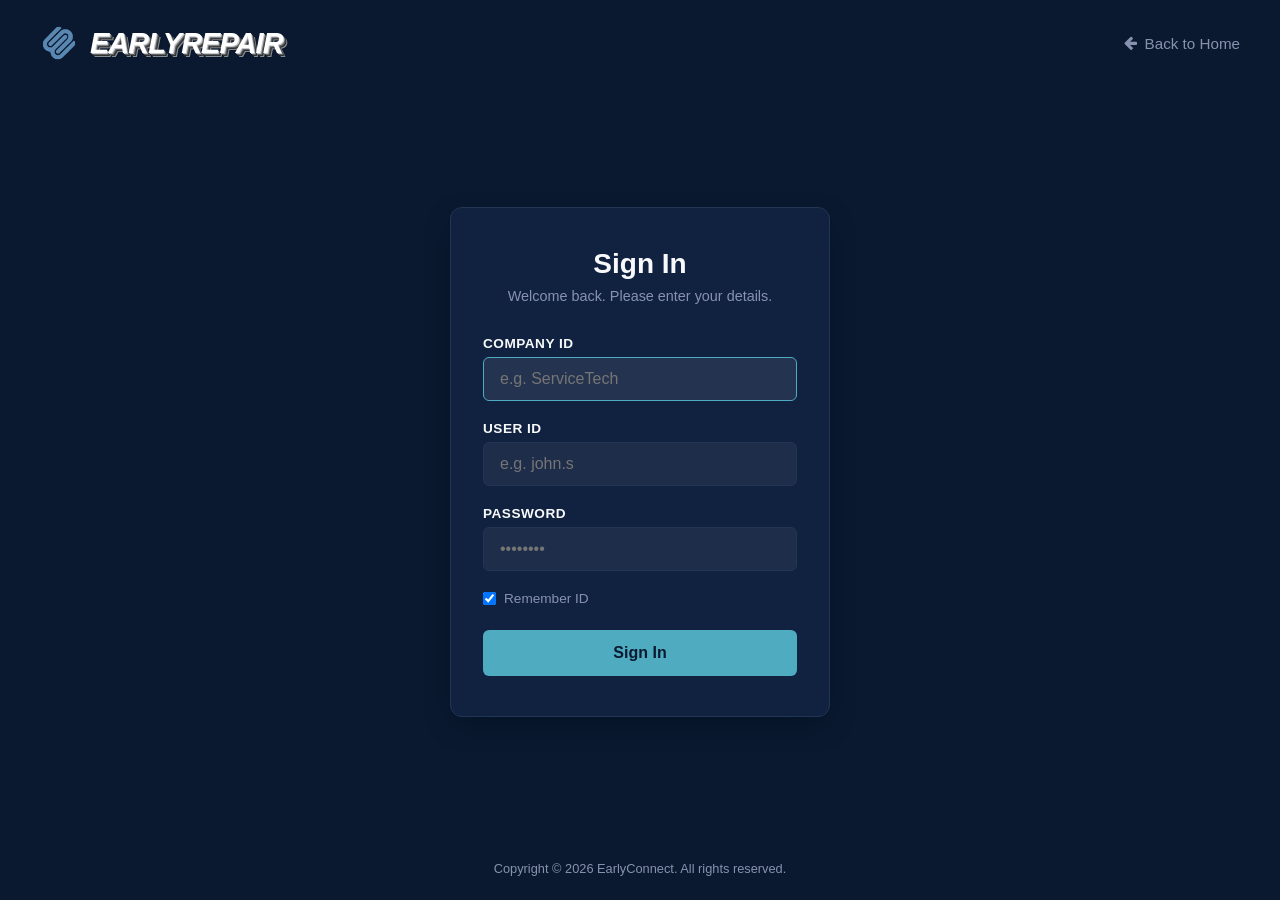
==== login.html @ c6033250 "Add files via upload Added retention and customer quotes. Do not publish until I get permission from" ====
<!DOCTYPE html>
<html lang="en">
<head>
    <meta charset="UTF-8">
    <meta name="viewport" content="width=device-width, initial-scale=1.0">
    <title>Sign In - EarlyRepair</title>
    
    <!-- jQuery CDN -->
    <script src="https://code.jquery.com/jquery-3.7.1.min.js"></script>
    <link rel="stylesheet" href="https://cdnjs.cloudflare.com/ajax/libs/font-awesome/4.7.0/css/font-awesome.min.css">
    <link rel="stylesheet" href="css/erlandingstyles.css">
<style>
    :root {
        --bg-navy: #0A192F;
        --card-navy: #112240;
        --teal-accent: #4eabc0;
        --teal-hover: #3d8a9c;
        --cream-white: #f8f9fa;
        --text-muted: #8892b0;
        --input-border: #233554;
        --error-red: #ff6b6b;
        --success-green: #2ecc71;
    }

    * {
        box-sizing: border-box;
        margin: 0;
        padding: 0;
        font-family: 'Segoe UI', -apple-system, BlinkMacSystemFont, Roboto, sans-serif;
    }

    body {
        background-color: var(--bg-navy);
        color: var(--cream-white);
        min-height: 100vh;
        display: flex;
        flex-direction: column;
        justify-content: space-between;
        align-items: center;
    }

    /* --- STRICT HEADER OVERRIDES --- */
    .login-header {
        width: 100% !important;
        padding: 24px 40px !important;
        display: flex !important;
        justify-content: space-between !important;
        align-items: center !important;
        gap: 16px !important;
    }

    .header-logo {
        display: flex !important;
        align-items: center !important;
        gap: 12px !important;
        text-decoration: none !important;
    }

    /* FORCED IMAGE RECONSTRAIN (Overrides erlandingstyles.css) */
    .login-header .header-logo img,
    .login-header img {
        height: 38px !important;
        width: auto !important;
        max-width: 38px !important;
        max-height: 38px !important;
        display: block !important;
        object-fit: contain !important;
    }

    /* 3D Typography */
    .header-logo .logo-text {
        font-weight: 750 !important;
        font-style: italic !important;
        font-size: 1.8rem !important;
        color: #ffffff !important;
        text-transform: uppercase !important;
        letter-spacing: -0.03em !important;
        line-height: 1 !important;
        white-space: nowrap !important;
        text-shadow: 
            1px 1px 0px #c1c7ce,
            2px 2px 0px #606061,
            3px 3px 0px #303030,
            4px 4px 0px #838a92,
            5px 5px 0px rgba(0, 0, 0, 0.15) !important;
    }

    .back-to-home {
        color: var(--text-muted) !important;
        text-decoration: none !important;
        font-size: 0.95rem !important;
        display: flex !important;
        align-items: center !important;
        gap: 8px !important;
        white-space: nowrap !important;
        transition: color 0.2s ease !important;
        flex-shrink: 0 !important;
    }

    .back-to-home:hover {
        color: var(--teal-accent) !important;
    }

    /* --- LOGIN CARD STYLES --- */
    .login-container {
        width: 100%;
        max-width: 420px;
        padding: 20px;
    }

    .login-card {
        background-color: var(--card-navy);
        border: 1px solid var(--input-border);
        border-radius: 12px;
        padding: 40px 32px;
        box-shadow: 0 10px 30px -10px rgba(2, 12, 27, 0.7);
    }

    .login-card h1 {
        font-size: 1.75rem;
        font-weight: 700;
        color: var(--cream-white);
        margin-bottom: 8px;
        text-align: center;
    }

    .login-card p.subtitle {
        color: var(--text-muted);
        font-size: 0.9rem;
        text-align: center;
        margin-bottom: 32px;
    }

    .form-group {
        margin-bottom: 20px;
    }

    .form-group label {
        display: block;
        font-size: 0.85rem;
        font-weight: 600;
        color: var(--cream-white);
        margin-bottom: 6px;
        text-transform: uppercase;
        letter-spacing: 0.5px;
    }

    .form-group input {
        width: 100%;
        padding: 12px 16px;
        background-color: rgba(255, 255, 255, 0.05);
        border: 1px solid var(--input-border);
        border-radius: 6px;
        color: #ffffff;
        font-size: 1rem;
        outline: none;
    }

    .form-group input:focus {
        border-color: var(--teal-accent);
        background-color: rgba(255, 255, 255, 0.08);
    }

    .form-options {
        display: flex;
        justify-content: space-between;
        align-items: center;
        margin-bottom: 24px;
        font-size: 0.85rem;
    }

    .remember-me {
        display: flex;
        align-items: center;
        gap: 8px;
        color: var(--text-muted);
        cursor: pointer;
    }

    .forgot-links a {
        color: var(--teal-accent);
        text-decoration: none;
        display: block;
        text-align: right;
        margin-bottom: 4px;
    }

    .btn-submit {
        width: 100%;
        padding: 14px;
        background-color: var(--teal-accent);
        color: #0A192F;
        font-size: 1rem;
        font-weight: 700;
        border: none;
        border-radius: 6px;
        cursor: pointer;
    }

    .btn-submit:hover {
        background-color: var(--teal-hover);
    }

    #error-toast {
        display: none;
        color: white;
        text-align: center;
        padding: 10px;
        border-radius: 6px;
        font-size: 0.85rem;
        margin-bottom: 20px;
    }

    .login-footer {
        padding: 24px;
        color: var(--text-muted);
        font-size: 0.8rem;
        text-align: center;
    }

    /* --- MOBILE RESPONSIVE OVERRIDES --- */
    @media (max-width: 600px) {
        .login-header {
            padding: 16px 16px !important;
        }

        .login-header .header-logo img,
        .login-header img {
            height: 40px !important;
            max-width: 40px !important;
            max-height: 40px !important;
        }

        .header-logo .logo-text {
            font-size: 1.55rem !important;
            text-shadow: 
                1px 1px 0px #c1c7ce,
                2px 2px 0px #606061,
                3px 3px 0px #303030 !important;
        }

        .back-to-home {
            font-size: 0.8rem !important;
        }
    }
</style>
</head>
<body>

<header class="login-header">
    <a href="index.html" class="header-logo">
        <img src="media/logo_symbol_2.png" alt="EarlyRepair Icon">
        <span class="logo-text">EARLYREPAIR</span>
    </a>
    <a href="index.html" class="back-to-home"><i class="fa fa-arrow-left"></i> Back to Home</a>
</header>

    <main class="login-container">
        <div class="login-card">
            <h1>Sign In</h1>
            <p class="subtitle">Welcome back. Please enter your details.

            </p>

            <div id="error-toast"></div>

            <form id="loginForm" autocomplete="off">
                <div class="form-group">
                    <label for="CompanyId">Company ID</label>
                    <input type="text" id="CompanyId" placeholder="e.g. ServiceTech" required>
                </div>

                <div class="form-group">
                    <label for="LoginName">User ID</label>
                    <input type="text" id="LoginName" placeholder="e.g. john.s" required>
                </div>

                <div class="form-group">
                    <label for="Passwd">Password</label>
                    <input type="password" id="Passwd" placeholder="••••••••" required>
                </div>

                <div class="form-options">
                    <label class="remember-me">
                        <input type="checkbox" id="RememberMyId" checked>
                        Remember ID
                    </label>

                </div>

                <button type="submit" class="btn-submit" id="btnSignIn">Sign In</button>
            </form>
        </div>
    </main>

    <footer class="login-footer">
        Copyright &copy; 2026 EarlyConnect. All rights reserved.
    </footer>

    <script>
        const IS_LOCAL_TESTING = false;
        const AUTH_ENDPOINT = 'https://www.earlyconnect.com/Ajax/SetLogin.ashx'; 
        const SUCCESS_REDIRECT_URL = 'https://www.earlyconnect.com/Main/Default.aspx';

        $(document).ready(function () {
            $('#CompanyId').focus();

            $('#loginForm').on('submit', function (e) {
                e.preventDefault();
                executeLogin();
            });
        });

        function executeLogin() {
            let companyId = $('#CompanyId').val().trim();
            let loginName = $('#LoginName').val().trim();
            let password = $('#Passwd').val();

            if (!companyId || !loginName || !password) {
                showToast("Please fill in all required fields.", "error");
                return;
            }

            $('#btnSignIn').text('Signing in...').prop('disabled', true);

            if (IS_LOCAL_TESTING) {
                setTimeout(function() {
                    if (companyId === "demo" && loginName === "admin" && password === "1234") {
                        showToast("Login successful! Redirecting...", "success");
                        setTimeout(() => { window.location.href = SUCCESS_REDIRECT_URL; }, 1200);
                    } else {
                        showToast("Invalid credentials. (Try Company: demo, User: admin, Pass: 1234)", "error");
                        $('#btnSignIn').text('Sign In').prop('disabled', false);
                    }
                }, 800);
                return;
            }

            $.ajax({
                type: 'POST',
                url: AUTH_ENDPOINT,
                data: {
                    CompanyId: companyId,
                    LoginName: loginName,
                    Passwd: password,
                    RememberMeYn: $('#RememberMyId').prop('checked') ? 'Y' : 'N',
                    PusherYn: 'Y',
                    BroadcastYn: 'Y',
                    BrowserType: navigator.userAgent
                },
                xhrFields: {
                    withCredentials: true
                },
                dataType: 'json',
                success: function (jsonResponse) {
                    if (jsonResponse && jsonResponse.ErrMsg) {
                        showToast(jsonResponse.ErrMsg, "error");
                        $('#btnSignIn').text('Sign In').prop('disabled', false);
                    } else {
                        showToast("Sign-in successful! Entering portal...", "success");
                        setTimeout(() => {
                            window.location.href = SUCCESS_REDIRECT_URL;
                        }, 800);
                    }
                },
                error: function (xhr, status, error) {
                    console.error("Auth Error Details:", xhr, status, error);
                    showToast("Connection failed or CORS security blocked the request.", "error");
                    $('#btnSignIn').text('Sign In').prop('disabled', false);
                }
            });
        }

        function showToast(message, type) {
            let toast = $('#error-toast');
            toast.text(message)
                 .css('background-color', type === "success" ? "var(--success-green)" : "var(--error-red)")
                 .fadeIn();

            if (type !== "success") {
                setTimeout(function() {
                    toast.fadeOut();
                }, 4000);
            }
        }
    </script>
</body>
</html>
---- css/erlandingstyles.css ----
/* ==========================================================================
   1. GLOBAL RESET & BASE STYLES
   ========================================================================== */

html, body {
  max-width: 100vw;
  overflow-x: hidden;
}

* {
  box-sizing: border-box;
}

body, button, input, select, textarea, h1, h2, h3, h4, h5, h6, a, p {
  font-family: 'Roboto', sans-serif !important;
}

html {
  box-sizing: border-box;
  overflow-x: hidden;
}

*, *:before, *:after {
  box-sizing: inherit;
}

body {
  margin: 0;
  padding: 0;
  max-width: 100%;
  background-color: #f4f9f8;
  /* CRITICAL: Allows position: sticky to work properly */
  overflow-x: visible !important;
  overflow-y: visible !important;
  position: relative;
}

.main-wrapper {
  min-height: 100vh;
  width: 100%;
}

/* ==========================================================================
   2. ANNOUNCEMENT BAR
   ========================================================================== */

.announcement-bar {
  background-color: #f4f9f8;
  color: #1d4974;
  text-align: center;
  padding: 10px 12px;
  font-size: 0.8rem;
  word-break: break-word;
  position: relative;
  z-index: 1001;
}

/* ==========================================================================
   3. STICKY NAVIGATION HEADER
   ========================================================================== */

header.floating-pill {
  position: -webkit-sticky !important;
  position: sticky !important;
  top: 0 !important;
  left: 0;
  z-index: 9999 !important;
  margin: 0 !important;
  width: 100% !important;
  max-width: 100% !important;
  height: 64px !important;
  border-radius: 0 !important;
  padding: 0 0 0 5% !important;
  display: flex !important;
  flex-direction: row !important;
  align-items: center !important;
  justify-content: space-between !important;
  box-sizing: border-box !important;
  overflow: visible !important;

  /* Frosted Glass Effect */
  background: rgba(13, 12, 63, 0.92) !important;
  backdrop-filter: blur(12px) !important;
  -webkit-backdrop-filter: blur(12px) !important;
  border: none !important;
  border-bottom: 1px solid rgba(255, 255, 255, 0.1) !important;
  box-shadow: 0 4px 12px rgba(0, 0, 0, 0.05) !important;
  transition: background-color 0.3s ease, border-color 0.3s ease, box-shadow 0.3s ease;
}

header.floating-pill:hover {
  box-shadow: 0 6px 16px rgba(0, 0, 0, 0.08) !important;
}

header.floating-pill.is-scrolled {
  background: rgba(20, 39, 102, 0.98) !important;
  border-bottom-color: rgba(13, 60, 71, 0.18) !important;
  box-shadow: 0 4px 20px rgba(0, 0, 0, 0.08) !important;
}

/* Header Brand / Logo */
header.floating-pill .header-logo {
  display: flex !important;
  align-items: center !important;
  gap: 8px !important;
  text-decoration: none !important;
}

header.floating-pill .header-logo img {
  height: 40px !important;
  width: auto !important;
  display: block !important;
  filter: brightness(1.2) !important;
}

header.floating-pill .header-logo .logo-text {
  font-weight: 900 !important;
  font-style: italic !important;
  font-size: 2.1rem !important;
  color: #ffffff !important;
  text-transform: uppercase !important;
  letter-spacing: -0.03em !important;
  line-height: 1 !important;
  text-shadow: 
    1px 1px 0px #a8abad,
    2px 2px 0px #9ea0a5,
    3px 3px 0px #838a92,
    4px 4px 0px #838a92,
    5px 5px 0px rgba(0, 0, 0, 0.15) !important;
}

/* Header Navigation Menu */
header.floating-pill ul.top-menu {
  display: flex !important;
  flex-direction: row !important;
  align-items: center !important;
  justify-content: center !important;
  margin: 0 !important;
  padding: 0 !important;
  list-style: none !important;
  gap: 24px !important;
  position: static !important;
  background: transparent !important;
  box-shadow: none !important;
  border: none !important;
}

header.floating-pill ul.top-menu li {
  display: inline-block !important;
  margin: 0 !important;
  padding: 0 !important;
  background: transparent !important;
  border: none !important;
  box-shadow: none !important;
}

header.floating-pill ul.top-menu a {
  color: #ffffff !important;
  font-size: 1.1rem !important;
  font-weight: 500 !important;
  text-decoration: none !important;
  background: transparent !important;
  border: none !important;
  padding: 8px 12px !important;
  display: inline-block !important;
  transition: color 0.2s ease !important;
}

header.floating-pill ul.top-menu a:hover {
  color: var(--primary-color, #4eabc0) !important;
}

/* Header Actions / CTAs */
header.floating-pill .header-actions {
  display: flex !important;
  align-items: center !important;
  height: 100% !important;
  gap: 16px !important;
}

header.floating-pill .header-actions a.demo-btn,
header.floating-pill .header-actions a.demo-btn:visited {
  display: inline-flex !important;
  align-items: center !important;
  justify-content: center !important;
  height: 38px !important;
  padding: 0 18px !important;
  background-color: #6b2b65 !important;
  color: #ffffff !important;
  font-weight: 700 !important;
  font-size: 0.85rem !important;
  border-radius: 6px !important;
  text-decoration: none !important;
  white-space: nowrap !important;
  line-height: 1 !important;
  transition: background-color 0.2s ease !important;
}

header.floating-pill .header-actions a.demo-btn:hover {
  background-color: #83357c !important;
  color: #ffffff !important;
  text-decoration: none !important;
}

header.floating-pill .header-actions a.login-btn-full,
header.floating-pill .header-actions a.login-btn-full:visited {
  display: flex !important;
  align-items: center !important;
  justify-content: center !important;
  height: 64px !important;
  padding: 0 28px !important;
  background-color: rgba(255, 255, 255, 0.1) !important;
  color: #ffffff !important;
  font-weight: 700 !important;
  font-size: 0.9rem !important;
  text-decoration: none !important;
  border-left: 1px solid rgba(255, 255, 255, 0.15) !important;
  white-space: nowrap !important;
  box-sizing: border-box !important;
  transition: background-color 0.2s ease !important;
}

header.floating-pill .header-actions a.login-btn-full:hover {
  background-color: rgba(255, 255, 255, 0.25) !important;
  color: #ffffff !important;
  text-decoration: none !important;
}

/* ==========================================================================
   4. HERO SECTION & SLIDER
   ========================================================================== */

.hero-title-section {
  text-align: center;
  max-width: 850px;
  margin: 0 auto;
  padding: 60px 20px 80px 20px;
  box-sizing: border-box;
}

.hero-title-section .badge-subtitle {
  background-color: #2d2955;
  color: #ebf2f3;
  font-size: 0.85rem;
  font-weight: 700;
  padding: 6px 16px;
  border-radius: 20px;
  text-transform: uppercase;
  letter-spacing: 0.8px;
  display: inline-block;
  margin-bottom: 16px;
  max-width: 100%;
}

.hero-title-section h2 {
  font-size: 3.5rem;
  color: #0d3c47;
  font-weight: 700;
  margin-bottom: 16px;
  line-height: 1.2;
  word-wrap: break-word;
}

.hero-title-section p {
  font-size: 1.5rem;
  color: #5a6a75;
  font-weight: 400;
  line-height: 1.5;
  margin: 0;
  word-wrap: break-word;
}

.hero-slider-wrapper {
  position: relative;
  max-width: 1200px;
  margin: 20px auto 60px auto;
  overflow: hidden;
  padding-bottom: 50px;
  touch-action: pan-y;
  background: #ffffff;
  border-radius: 20px;
  border: 1px solid rgba(13, 60, 71, 0.1);
  box-shadow: 0 10px 30px rgba(0, 0, 0, 0.04);
}

.slider-track {
  display: flex;
  transition: transform 0.6s cubic-bezier(0.25, 1, 0.5, 1);
  width: 100%;
}

.slide {
  flex: 0 0 100%;
  min-width: 100%;
  box-sizing: border-box;
  display: flex;
  align-items: center;
  justify-content: space-between;
  flex-wrap: nowrap;
  padding: 40px 70px;
  overflow: hidden;
  position: relative;
  user-select: none;
}

.slide-text-col {
  flex: 1;
  max-width: 500px;
  padding-right: 30px;
  z-index: 2;
}

.slide-text-col h1 {
  font-size: 3.2rem;
  color: #0d3c47;
  font-weight: 700;
  line-height: 1.15;
  margin-bottom: 20px;
}

.slide-text-col p {
  font-size: 1.15rem;
  color: #4a5568;
  line-height: 1.6;
  margin-bottom: 35px;
}

.slide-text-col a {
  font-weight: 700;
  border-radius: 30px;
  padding: 15px 35px;
  text-decoration: none;
  display: inline-block;
}

.slide-text-col .btn-repair { background-color: #303a93; color: #fdfefe; }
.slide-text-col .btn-tms { background-color: #126e3a; color: #ffffff; }
.slide-text-col .btn-sms { background-color: #a3332e; color: #ffffff; }

.slide-img-wrapper {
  flex: 1.2;
  display: flex;
  justify-content: flex-end;
  align-items: center;
  position: relative;
}

.slide-img-3d {
  width: 100%;
  max-width: 650px;
  border-radius: 12px;
  box-shadow: -20px 20px 40px rgba(0, 0, 0, 0.15);
  transform: perspective(1200px) rotateY(-18deg) rotateX(6deg) rotateZ(-1deg);
  transform-origin: center right;
  transition: transform 0.5s ease;
  pointer-events: none;
}

.slider-btn {
  position: absolute;
  top: 50%;
  transform: translateY(-50%);
  background: #ffffff;
  border: none;
  border-radius: 50%;
  width: 48px;
  height: 48px;
  font-size: 20px;
  color: #0d3c47;
  cursor: pointer;
  box-shadow: 0 4px 15px rgba(0,0,0,0.12);
  z-index: 10;
  display: flex;
  align-items: center;
  justify-content: center;
  transition: all 0.3s ease;
}

.slider-btn:hover {
  background: #c6e9d5;
  transform: translateY(-50%) scale(1.1);
}

.prev-btn { left: 10px; }
.next-btn { right: 10px; }

.slider-dots {
  text-align: center;
  position: absolute;
  bottom: 10px;
  width: 100%;
  display: flex;
  justify-content: center;
  gap: 10px;
  z-index: 10;
}

.dot {
  width: 10px;
  height: 10px;
  background-color: #cbd5e1;
  border-radius: 50%;
  cursor: pointer;
  transition: all 0.3s ease;
}

.dot.active {
  background-color: #0d3c47;
  width: 28px;
  border-radius: 10px;
}

/* ==========================================================================
   5. PROBLEMS WE SOLVE SECTION
   ========================================================================== */

/* Add overflow hidden to the section directly above the video */
.problems-we-solve-section, 
#problems-we-solve,
.problems-section {
  overflow: visible !important;
  position: relative;
}

/* Allow radial glow to spill past the bottom edge */
.problems-section-wrapper {
  position: relative;
  background-color: #fcfbfa;
  overflow: visible !important;
  padding-bottom: 160px; /* Expands cream background down past the gap */
  margin-bottom: -100px; /* Pulls the CTA section up into the cream background */
}

.problems-section-wrapper::before {
  content: "";
  position: absolute;
  top: 40%; /* Anchors glow around the card grid */
  left: 50%;
  transform: translate(-50%, -50%);
  width: 100%; /* Spans full screen width */
  height: 140%; /* Tall enough to fade out softly below cards */
  background: radial-gradient(
    ellipse at center,
    rgba(240, 215, 205, 0.55) 0%,
    rgba(245, 225, 215, 0.3) 45%,
    rgba(252, 251, 250, 0) 75%
  );
  filter: blur(70px);
  pointer-events: none;
  z-index: 0;
}

/* Fades the white section background smoothly into the dark CTA background */
.problems-section-wrapper::after {
  content: "";
  position: absolute;
  bottom: -60px;
  left: 0;
  width: 100%;
  height: 120px;
  background: linear-gradient(
    to bottom,
    #fcfbfa 0%,
    rgba(252, 251, 250, 0) 100%
  );
  pointer-events: none;
  z-index: 1;
}

.problems-section-wrapper .container {
  position: relative;
  z-index: 1;
  max-width: 1200px;
  margin: 0 auto;
  padding: 0 20px;
}

.problems-section {
  margin: 60px auto 0 auto;
  overflow: visible !important;
}

.problems-section .section-header {
  text-align: center;
  max-width: 700px;
  margin: 0 auto 40px auto;
}

.problems-section .section-badge {
  color: #0d3c47;
  font-weight: 700;
  text-transform: uppercase;
  letter-spacing: 1px;
  font-size: 0.85rem;
}

.problems-section h2 {
  font-size: 2.2rem;
  color: #0d3c47;
  font-weight: 700;
  margin-top: 8px;
}

.problems-grid {
  display: grid;
  grid-template-columns: repeat(auto-fit, minmax(300px, 1fr));
  gap: 24px;
  align-items: stretch; /* Prevents artificial height clipping */
}

.problem-card {
  background: #ffffff;
  border-radius: 16px;
  padding: 30px;
  border: 1px solid #e2e8f0;
  box-shadow: 0 4px 20px rgba(0,0,0,0.03);
  display: flex;
  flex-direction: column;
  justify-content: space-between;
}

.problem-card .card-tag {
  background: #e2f1ec;
  color: #0d3c47;
  font-weight: 700;
  font-size: 0.8rem;
  padding: 4px 12px;
  border-radius: 12px;
  display: inline-block;
  margin-bottom: 16px;
}

.problem-card h3 {
  font-size: 1.3rem;
  color: #0d3c47;
  font-weight: 700;
  margin-bottom: 12px;
}

.problem-card .problem-text {
  color: #e53e3e;
  font-weight: 500;
  font-size: 0.95rem;
  margin-bottom: 8px;
  display: flex;
  align-items: flex-start;
  gap: 8px;
}

.problem-card .solution-text {
  color: #4a5568;
  font-size: 0.95rem;
  line-height: 1.5;
  margin-bottom: 20px;
}

.problem-card .card-link {
  color: #0d3c47;
  font-weight: 700;
  text-decoration: none;
  font-size: 0.95rem;
}

/* ==========================================================================
   6. INTEGRATIONS & BRAND MARQUEE SECTION
   ========================================================================== */

.marquee-section {
  width: 100%;
  padding: 80px 0;
  background-color: #ffffff;
  overflow: hidden;
}

.marquee-container {
  max-width: 1600px;
  margin: 0 auto;
  padding: 0 24px;
}

.marquee-header {
  text-align: center;
  max-width: 600px;
  margin: 0 auto 40px auto;
}

.marquee-header h2 {
  font-size: 2.25rem;
  color: #0f172a;
  margin-bottom: 12px;
}

.marquee-header p {
  color: #64748b;
  font-size: 1.1rem;
}

.marquee-group {
  margin-bottom: 48px;
}

.marquee-title {
  text-align: center;
  font-size: 0.85rem;
  font-weight: 700;
  color: #94a3b8;
  text-transform: uppercase;
  letter-spacing: 1.5px;
  margin-bottom: 24px;
}

.marquee-wrapper {
  overflow: hidden;
  position: relative;
  width: 100%;
  display: flex;
  align-items: center;
  -webkit-mask-image: linear-gradient(to right, transparent, black 10%, black 90%, transparent);
  mask-image: linear-gradient(to right, transparent, black 10%, black 90%, transparent);
}

.marquee,
.marquee-track,
.logo-grid-row {
  display: flex;
  width: max-content;
  gap: 80px;
  overflow: visible !important;
  animation: scrollLeft 35s linear infinite;
}

.marquee-track.reverse {
  animation: scrollRight 35s linear infinite;
}

.marquee-track:hover {
  animation-play-state: paused;
}

/* Logo Dimensions & Containers */
.integration-logo-item,
.marquee-item,
.logo-grid-item,
.logo-container {
  width: 200px !important;
  height: 75px !important;
  display: flex !important;
  align-items: center !important;
  justify-content: center !important;
  overflow: visible !important;
  padding: 0 10px !important;
  flex-shrink: 0 !important;
}

.integration-logo-item img,
.marquee-item img,
.logo-grid img,
.logo-container img {
  max-width: 100% !important;
  max-height: 100% !important;
  width: auto !important;
  height: auto !important;
  object-fit: contain !important;
  object-position: center !important;
  overflow: visible !important;
  transition: transform 0.3s ease;
}

.marquee-item img:hover {
  transform: scale(1.05);
}

/* Individual Brand Logo Scale Multipliers */
img[src*="encompass"], img[alt*="Encompass"] { transform: scale(1.25) !important; }
img[src*="lg"], img[src*="gsfs"], img[alt*="LG"] { transform: scale(1.15) !important; }
img[src*="ringcentral"], img[alt*="RingCentral"] { transform: scale(1.25) !important; }
img[src*="converge"], img[alt*="Converge"] { transform: scale(1.2) !important; }

/* Gives white/light logos like iWallet visible contrast on white backgrounds */
img[src*="iwallet"], img[alt*="iWallet"], img[src*="wallet"] {
  filter: drop-shadow(0px 3px 6px rgba(15, 23, 42, 0.65)) !important;
}

@keyframes scrollLeft {
  0% { transform: translateX(0); }
  100% { transform: translateX(calc(-50% - 40px)); }
}

@keyframes scrollRight {
  0% { transform: translateX(calc(-50% - 40px)); }
  100% { transform: translateX(0); }
}

/* ==========================================================================
   7. STACKED FEATURES CARDS SECTION
   ========================================================================== */

.features-section {
  position: relative;
  width: 100%;
  background-color: #18145e;
  overflow: clip;
  padding: 4rem 0;
}

.features-container {
  max-width: 1050px;
  margin: 0 auto;
}

.card-stack-wrapper {
  position: relative;
  z-index: 10;
}

.features-stack {
  position: relative;
  display: flex;
  flex-direction: column;
  gap: 2vh;
  padding-bottom: 20vh;
}

.feature-card {
  position: sticky;
  display: flex;
  flex-direction: row;
  align-items: stretch;
  background: rgba(255, 255, 255, 0.85);
  backdrop-filter: blur(10px);
  -webkit-backdrop-filter: blur(10px);
  padding: 32px;
  border-radius: 24px;
  box-shadow: 0 20px 50px -10px rgba(0, 0, 0, 0.1);
  border: 1px solid #e2e8f0;
  box-sizing: border-box;
  width: calc(100% - 100px);
  will-change: transform, filter, opacity;
  transition: opacity 0.3s ease-out;
}

/* Staircase Offsets for Desktop */
.feature-card:nth-child(1) { top: 100px; z-index: 1; margin-left: -140px; }
.feature-card:nth-child(2) { top: 140px; z-index: 2; margin-left: -70px; }
.feature-card:nth-child(3) { top: 180px; z-index: 3; margin-left: 0px; }
.feature-card:nth-child(4) { top: 220px; z-index: 4; margin-left: 70px; }
.feature-card:nth-child(5) { top: 260px; z-index: 5; margin-left: 140px; }

.card-image {
  width: 45%;
  flex-shrink: 0;
  border-radius: 12px;
  overflow: hidden;
  background-color: #f1f5f9;
  display: flex;
  align-items: center;
  justify-content: center;
}

.card-image img {
  width: 100%;
  height: 100%;
  object-fit: cover;
  display: block;
}

.card-content {
  width: 55%;
  padding-left: 40px;
  display: flex;
  flex-direction: column;
  justify-content: center;
  gap: 20px;
  box-sizing: border-box;
}

.card-content h3 {
  font-size: 1.75rem;
  color: #0f172a;
  margin: 0;
  line-height: 1.2;
}

.card-content ul {
  list-style: none;
  padding: 0;
  margin: 0;
  display: flex;
  flex-direction: column;
  gap: 12px;
}

.card-content li {
  color: #475569;
  font-size: 0.95rem;
  line-height: 1.4;
  padding-left: 24px;
  position: relative;
}

.card-content li::before {
  content: "✓";
  color: #3b82f6;
  position: absolute;
  left: 0;
  top: 0;
  font-weight: bold;
}

.premium-footer {
  width: 100%;
  text-align: center;
  align-self: center;
  margin-top: -15vh;
  margin-bottom: 5vh;
  color: #64748b;
  font-size: 0.9rem;
}

/* ==========================================================================
   8. CALL TO ACTION BANNER & PATH ANIMATION
   ========================================================================== */

/* Section 8: CTA Section */
.cta-banner-wrapper {
  max-width: 1200px;
  margin: 0 auto;
  padding: 0 20px;
  position: relative;
  z-index: 2; /* Ensures CTA card sits cleanly ON TOP of the cream glow */
}

.cta-banner {
  background: linear-gradient(135deg, #0d3c47 0%, #082931 100%);
  border-radius: 24px;
  padding: 60px 50px;
  position: relative;
  overflow: hidden;
  box-shadow: 0 20px 40px rgba(13, 60, 71, 0.15);
  display: flex;
  align-items: center;
  justify-content: space-between;
  flex-wrap: wrap;
  gap: 30px;
}

.cta-banner-bg-svg {
  position: absolute;
  right: 0;
  top: 0;
  height: 100%;
  width: 50%;
  opacity: 0.2;
  pointer-events: none;
}

#animatedDottedPath {
  stroke-dasharray: 8 8;
  stroke-dashoffset: 1200;
  transition: stroke-dashoffset 2.4s cubic-bezier(0.25, 1, 0.5, 1);
}

.path-node {
  opacity: 0;
  transform: scale(0);
  transform-origin: center;
  transition: opacity 0.35s ease, transform 0.35s cubic-bezier(0.175, 0.885, 0.32, 1.275);
}

.reveal-on-scroll.is-visible #animatedDottedPath { stroke-dashoffset: 0; }
.reveal-on-scroll.is-visible .node-1 { opacity: 1; transform: scale(1); transition-delay: 0.6s; }
.reveal-on-scroll.is-visible .node-2 { opacity: 1; transform: scale(1); transition-delay: 1.2s; }
.reveal-on-scroll.is-visible .node-3 { opacity: 1; transform: scale(1); transition-delay: 1.8s; }
.reveal-on-scroll.is-visible .node-4 { opacity: 1; transform: scale(1); transition-delay: 2.2s; }

.cta-content {
  max-width: 580px;
  position: relative;
  z-index: 2;
}

.cta-content h2 {
  font-size: 2.8rem;
  color: #ffffff;
  font-weight: 700;
  margin: 0 0 16px 0;
  line-height: 1.15;
}

.cta-content p {
  font-size: 1.15rem;
  color: #c0d8de;
  font-weight: 400;
  line-height: 1.6;
  margin: 0 0 32px 0;
}

.cta-btn-pill {
  display: inline-flex;
  align-items: center;
  background-color: #ffffff;
  color: #0d3c47;
  font-weight: 700;
  font-size: 1rem;
  border-radius: 40px;
  padding: 6px 6px 6px 24px;
  text-decoration: none;
  transition: transform 0.2s ease, box-shadow 0.2s ease;
  box-shadow: 0 4px 15px rgba(0,0,0,0.1);
}

.cta-btn-pill .arrow-icon {
  background-color: #0d3c47;
  color: #ffffff;
  width: 36px;
  height: 36px;
  border-radius: 50%;
  display: flex;
  align-items: center;
  justify-content: center;
  margin-left: 16px;
  font-size: 1.1rem;
}

.cta-banner-icons {
  position: relative;
  z-index: 2;
  display: grid;
  grid-template-columns: repeat(2, 1fr);
  gap: 20px;
  width: 100%;
  max-width: 250px;
}

.cta-icon-box {
  background: rgba(255, 255, 255, 0.08);
  backdrop-filter: blur(10px);
  border: 1px solid rgba(255, 255, 255, 0.12);
  border-radius: 14px;
  padding: 12px 10px;
  text-align: center;
  color: #ffffff;
}

.cta-icon-box .icon { font-size: 1.3rem; margin-bottom: 4px; }
.cta-icon-box .label { font-size: 0.75rem; font-weight: 500; color: #e2f1ec; }

/* ==========================================================================
   9. CONTACT SECTION
   ========================================================================== */

.contact-section {
  max-width: 900px;
  margin: 60px auto -140px auto;
  padding: 0 20px;
  position: relative;
  z-index: 10;
}

.contact-simple-card {
  background: #ffffff;
  border-radius: 24px;
  padding: 60px 40px;
  text-align: center;
  border: 1px solid rgba(13, 60, 71, 0.12);
  box-shadow: 0 25px 50px -12px rgba(0, 0, 0, 0.25);
}

.contact-simple-card h2 {
  font-size: 2.8rem;
  color: #0d3c47;
  font-weight: 700;
  margin: 12px 0 16px 0;
  line-height: 1.2;
}

.contact-simple-card > p {
  font-size: 1.15rem;
  color: #5a6a75;
  margin: 0 auto 50px auto;
  max-width: 550px;
}

.contact-details-grid {
  display: grid;
  grid-template-columns: repeat(auto-fit, minmax(280px, 1fr));
  gap: 30px;
  text-align: center;
}

.contact-detail-box {
  background: #fcfbfa;
  border-radius: 16px;
  padding: 32px 24px;
  border: 1px solid #e2e8f0;
  transition: transform 0.2s ease, box-shadow 0.2s ease;
}

.contact-detail-box:hover {
  transform: translateY(-4px);
  box-shadow: 0 10px 25px rgba(13, 60, 71, 0.08);
}

.detail-icon {
  background: #e2f1ec;
  width: 56px;
  height: 56px;
  border-radius: 50%;
  display: flex;
  align-items: center;
  justify-content: center;
  font-size: 1.5rem;
  margin: 0 auto 16px auto;
}

.contact-detail-box h3 {
  font-size: 1.25rem;
  color: #0d3c47;
  font-weight: 700;
  margin: 0 0 8px 0;
}

.contact-detail-box p {
  font-size: 0.95rem;
  color: #5a6a75;
  margin: 0 0 16px 0;
}

.contact-link {
  display: inline-block;
  font-size: 1.05rem;
  font-weight: 700;
  color: #0d3c47;
  text-decoration: none;
  border-bottom: 2px solid #0d3c47;
  padding-bottom: 2px;
  transition: color 0.2s ease, border-color 0.2s ease;
}

.contact-link:hover {
  color: #6b2b65;
  border-color: #6b2b65;
}

.contact-address {
  font-style: normal;
  font-size: 1.05rem;
  font-weight: 700;
  color: #0d3c47;
}

/* ==========================================================================
   10. SCROLL REVEAL SYSTEM
   ========================================================================== */

.reveal-on-scroll {
  opacity: 0;
  transform: translateY(30px);
  transition: opacity 0.8s cubic-bezier(0.16, 1, 0.3, 1),
              transform 0.8s cubic-bezier(0.16, 1, 0.3, 1);
  will-change: opacity, transform;
}

.reveal-on-scroll.is-visible {
  opacity: 1;
  transform: translateY(0);
}

.delay-1 { transition-delay: 0.15s; }
.delay-2 { transition-delay: 0.30s; }
.delay-3 { transition-delay: 0.45s; }

/* ==========================================================================
   11. VIDEO SHOWCASE & OVERLAY INTERACTION FIXES
   ========================================================================== */

/* Disable touch hijacking on background/glow elements */
.why-choose-section::after,
.problems-we-solve-section::before,
.glow-wrapper::before,
.glow-effect {
  pointer-events: none !important;
  touch-action: none !important;
  -webkit-user-select: none;
  user-select: none;
  z-index: 0;
}

/* Base Video Section */
.video-showcase-section {
  width: 100%;
  padding: 60px 24px 20px 24px;
  display: flex;
  justify-content: center;
  align-items: center;
  background: transparent !important;
  position: relative;
  z-index: 10 !important;
  pointer-events: auto !important;
}

/* Outer Card Container */
.video-container-wrapper {
  position: relative;
  width: 100%;
  max-width: 1000px;
  margin: 0 auto;
  border-radius: 20px;
  overflow: hidden;
  box-shadow: 0 20px 40px -15px rgba(15, 23, 42, 0.12);
  border: 1px solid rgba(226, 232, 240, 0.8);
  background: #ffffff;
  z-index: 15 !important;
  pointer-events: auto !important;
}

/* Responsive 16:9 Aspect Ratio Box */
.tella-responsive-embed {
  position: relative;
  width: 100%;
  height: 0;
  padding-bottom: 56.25%; /* Guarantees explicit height */
  overflow: hidden;
  z-index: 15 !important;
  pointer-events: auto !important;
}

/* Direct Target on Tella Iframe */
.video-showcase-section iframe,
.tella-responsive-embed iframe,
.tella-iframe {
  position: absolute !important;
  top: 0 !important;
  left: 0 !important;
  width: 100% !important;
  height: 100% !important;
  border: 0 !important;
  pointer-events: auto !important;
  touch-action: auto !important;
  -webkit-overflow-scrolling: touch;
  z-index: 20 !important;
}

/* Mobile Adjustments for Video Section */
@media (max-width: 768px) {
  .video-showcase-section {
    padding: 36px 16px;
  }
  
  .video-container-wrapper {
    border-radius: 14px;
  }

  .tella-responsive-embed iframe {
    -webkit-overflow-scrolling: touch !important;
    overflow: auto !important;
  }
}

/* ==========================================================================
   12. FOOTER SECTION
   ========================================================================== */

.main-footer {
  background-color: #031419;
  margin-top: -120px;
  padding: 180px 20px 40px 20px;
  color: #a0aec0;
  position: relative;
  z-index: 1;
}

body:has(.contact-section) .main-footer {
  padding-top: 220px;
}

.footer-container {
  max-width: 1200px;
  margin: 0 auto;
}

.footer-top {
  display: flex;
  justify-content: space-between;
  align-items: flex-start;
  flex-wrap: wrap;
  gap: 40px;
  padding-bottom: 40px;
  border-bottom: 1px solid rgba(255, 255, 255, 0.08);
}

.footer-brand { max-width: 350px; }

.footer-logo {
  height: 36px;
  width: auto;
  filter: brightness(0) invert(1);
  margin-bottom: 16px;
}

.footer-brand p {
  font-size: 0.95rem;
  line-height: 1.6;
  color: #8197a4;
  margin: 0;
}

.footer-links-group {
  display: flex;
  gap: 60px;
  flex-wrap: wrap;
}

.footer-col h4 {
  color: #ffffff;
  font-size: 0.9rem;
  font-weight: 700;
  text-transform: uppercase;
  letter-spacing: 0.8px;
  margin: 0 0 16px 0;
}

.footer-col ul {
  list-style: none;
  padding: 0;
  margin: 0;
  display: flex;
  flex-direction: column;
  gap: 10px;
  font-size: 0.9rem;
}

.footer-col a {
  color: #8197a4;
  text-decoration: none;
  transition: color 0.2s ease;
}

.footer-col a:hover { color: #ffffff; }

.footer-bottom {
  display: flex;
  justify-content: space-between;
  align-items: center;
  flex-wrap: wrap;
  gap: 20px;
  padding-top: 30px;
  font-size: 0.85rem;
  color: #607582;
}

.footer-legal {
  display: flex;
  gap: 24px;
}

.footer-legal a {
  color: #607582;
  text-decoration: none;
  transition: color 0.2s ease;
}

.footer-legal a:hover { color: #ffffff; }


.cta-pricing-tags {
    display: flex;
    flex-wrap: wrap;
    gap: 16px;
    margin-top: 24px;
    font-size: 0.95rem;
    color: #e2f1ec;
    font-weight: 500;
}

@media (max-width: 768px) {
    .cta-pricing-tags {
        flex-direction: column;
        gap: 8px;
    }
}

/* ==========================================================================
   13. RESPONSIVE MEDIA QUERIES
   ========================================================================== */

/* Tablet & Intermediate Screens (769px - 1024px) */
@media (min-width: 769px) and (max-width: 1024px) {
  .features-container {
    width: 100% !important;
    max-width: 100% !important;
    padding: 0 24px !important;
    box-sizing: border-box !important;
    overflow: hidden !important;
  }

  .feature-card {
    display: flex !important;
    align-items: center !important;
    justify-content: space-between !important;
    gap: 20px !important;
    padding: 28px 24px !important;
    width: calc(100% - 32px) !important;
    box-sizing: border-box !important;
    transition: transform 0.3s ease !important;
  }

  .feature-card:nth-child(odd) {
    flex-direction: row !important;
    margin-right: auto !important;
    margin-left: 0 !important;
  }

  .feature-card:nth-child(even) {
    flex-direction: row-reverse !important;
    margin-left: auto !important;
    margin-right: 0 !important;
  }

  .feature-card .card-graphic,
  .feature-card .card-visual,
  .feature-card > div:first-child,
  .feature-card > div:last-child,
  .feature-card .card-content {
    flex: 0 0 47% !important;
    max-width: 47% !important;
  }

  .feature-card svg,
  .feature-card img {
    width: 100% !important;
    height: auto !important;
  }
}

/* Medium Screens (< 900px) */
@media (max-width: 900px) {
  .slide {
    flex-direction: column;
    align-items: flex-start;
    padding: 30px 20px;
  }
  
  .slide-text-col {
    padding-right: 0;
    margin-bottom: 30px;
    max-width: 100%;
    width: 100%;
  }

  .slide-img-wrapper {
    width: 100%;
    justify-content: center;
  }

  .slide-img-3d {
    max-width: 100%;
    transform: perspective(1000px) rotateY(-10deg) rotateX(4deg); 
  }
}

/* Mobile Screens (< 768px) */
@media (max-width: 768px) {
  /* Header adjustments */
  header.floating-pill {
    width: calc(100% - 24px) !important;
    margin: 10px auto !important;
    padding: 8px 10px !important;
    top: 10px !important;
    border-radius: 5px !important;
  }

  header.floating-pill ul.top-menu {
    display: none !important;
  }

  header.floating-pill .header-logo .logo-text {
    font-size: 1.4rem !important;
    text-shadow: 
      1px 1px 0px #c1c7ce,
      2px 2px 0px #b1aeae,
      3px 3px 0px #636669,
      4px 4px 0px #292b2c,
      5px 5px 0px rgba(0, 0, 0, 0.15) !important;
  }
  
  header.floating-pill .header-logo img {
    height: 26px !important;
  }
  
  header.floating-pill .header-actions {
    gap: 8px !important;
  }
  
  header.floating-pill .header-actions a.demo-btn {
    padding: 0 12px !important;
    font-size: 0.75rem !important;
    height: 32px !important;
  }

  header.floating-pill .header-actions a.login-btn-full {
    height: auto !important; 
    padding: 6px 8px !important;
    border-left: none !important;
    font-size: 0.8rem !important;
    border-radius: 6px !important;
    background-color: transparent !important;
  }

  /* Typography adjustments */
  h1, .slide h1 {
    font-size: 1.8rem !important;
    line-height: 1.2 !important;
  }

  h2 {
    font-size: 1.6rem !important;
    line-height: 1.25 !important;
  }

  .hero-title-section h2 {
    font-size: 1.65rem !important;
    line-height: 1.25 !important;
    margin-bottom: 16px !important;
  }

  .hero-title-section p {
    font-size: 0.95rem !important;
    line-height: 1.5 !important;
    color: #828488 !important;
    max-width: 90% !important;
    margin: 0 auto !important;
  }

  .features-section .hero-title-section h2 {
    font-size: 2.1rem !important;
    line-height: 1.25 !important;
    margin-bottom: 12px !important;
  }

  .features-section .hero-title-section p {
    font-size: 1.05rem !important;
    line-height: 1.5 !important;
  }

  /* Features Cards Mobile Layout */
  .features-container {
    padding: 0 20px !important;
    box-sizing: border-box !important;
  }

  .feature-card,
  .feature-card:nth-child(1),
  .feature-card:nth-child(2),
  .feature-card:nth-child(3),
  .feature-card:nth-child(4),
  .feature-card:nth-child(5) { 
    flex-direction: column; 
    padding: 24px; 
    margin-left: 0; 
    width: 100%; 
  }

  .card-image {
    width: 100%;
    height: 200px;
    margin-bottom: 24px;
  }

  .card-content {
    width: 100%;
    padding-left: 0;
  }

  /* Marquee Mobile Behavior */
  .marquee-track,
  .logo-marquee,
  .marquee-content {
    animation-duration: 12s !important;
    will-change: transform;
    transform: translateZ(0);
  }

  .cta-banner-bg-svg { display: none !important; }
  .cta-banner-icons {
    max-width: 100% !important;
    justify-content: center !important;
  }
  .marquee-section {
    padding: 50px 0;
  }

  .marquee,
  .marquee-track,
  .logo-grid-row {
    gap: 24px !important;
  }

  .integration-logo-item,
  .marquee-item,
  .logo-grid-item,
  .logo-container {
    width: 120px !important;
    height: 50px !important;
    padding: 0 4px !important;
  }
}

/* Small Mobile Screens (< 600px) */
@media (max-width: 600px) {
  .contact-section {
    margin-bottom: -180px;
  }
  
  .contact-simple-card {
    padding: 40px 20px;
  }
  
  .contact-simple-card h2 {
    font-size: 2rem;
  }
}


/* ==========================================================================
   CUSTOMER RETENTION & PIE CHART SECTION
   ========================================================================== */

/* 1. Force the retention section to sit cleanly below the video showcase */
.retention-section {
  display: block !important;
  clear: both !important;
  width: 100% !important;
  max-width: 1200px;
  margin: 60px auto 0 auto !important;
  padding: 0 20px;
  position: relative;
  z-index: 10;
}

/* 2. Grid layout for chart and cards on desktop */
.retention-container {
  display: grid !important;
  grid-template-columns: 320px 1fr !important; /* Fixed width chart, flexible cards */
  gap: 24px !important;
  align-items: stretch;
}

/* 3. Stat Card Styling (Off-White Theme & Dark Text) */
.retention-stat-card {
  background: #f8fafc !important; /* Off-white */
  border: 1px solid #e2e8f0 !important;
  border-radius: 20px;
  padding: 32px 24px;
  box-shadow: 0 10px 30px rgba(0, 0, 0, 0.05) !important;
  display: flex;
  flex-direction: column;
  align-items: center;
  text-align: center;
}

/* Pure CSS Conic-Gradient Pie Chart */
.pie-chart-wrapper {
  margin-bottom: 24px;
}

.pie-chart {
  width: 180px;
  height: 180px;
  border-radius: 50%;
  background: conic-gradient(
    #0099ff 0% var(--percentage, 97%),
    #cbd5e1 var(--percentage, 97%) 100%
  );
  display: flex;
  align-items: center;
  justify-content: center;
  position: relative;
  box-shadow: 0 0 20px rgba(0, 153, 255, 0.2);
}

.pie-center {
  width: 140px;
  height: 140px;
  border-radius: 50%;
  background-color: #0f172a; /* Dark navy center to make 97% pop */
  display: flex;
  flex-direction: column;
  align-items: center;
  justify-content: center;
}

.stat-number {
  font-size: 2.25rem;
  font-weight: 800;
  color: #ffffff;
  line-height: 1;
}

.stat-label {
  font-size: 0.85rem;
  text-transform: uppercase;
  letter-spacing: 1px;
  color: #94a3b8;
  margin-top: 4px;
}

.retention-title {
  font-size: 1.5rem;
  font-weight: 700;
  color: #0f172a !important; /* Dark bold header */
  margin-bottom: 8px;
}

.retention-subtitle {
  font-size: 0.95rem;
  color: #475569 !important; /* Dark slate subtitle */
  line-height: 1.5;
}

/* Reason Cards Grid */
.reasons-grid {
  display: grid;
  grid-template-columns: repeat(3, 1fr);
  gap: 20px;
}

.reason-card {
  background: #f8fafc !important; /* Off-white */
  border: 1px solid #e2e8f0 !important;
  border-radius: 16px;
  padding: 28px 20px;
  display: flex;
  flex-direction: column;
  justify-content: space-between;
  box-shadow: 0 4px 15px rgba(0, 0, 0, 0.03);
  transition: transform 0.25s ease, border-color 0.25s ease;
}

.reason-card:hover {
  transform: translateY(-4px);
  border-color: #0099ff;
}

.reason-badge {
  font-size: 0.8rem;
  font-weight: 700;
  color: #0284c7 !important;
  background: rgba(2, 132, 199, 0.1) !important;
  width: fit-content;
  padding: 4px 10px;
  border-radius: 12px;
  margin-bottom: 16px;
}

.reason-title {
  font-size: 1.15rem;
  font-weight: 700;
  color: #0f172a !important; /* Dark bold header */
  margin-bottom: 12px;
}

.reason-quote {
  font-size: 0.9rem;
  color: #334155 !important; /* Dark readable quote text */
  line-height: 1.5;
  font-style: italic;
  margin-bottom: 16px;
  flex-grow: 1;
}

.quote-author {
  font-size: 0.8rem;
  font-weight: 600;
  color: #64748b !important; /* Muted slate caption */
}

/* Responsive Overrides */
@media (max-width: 992px) {
  .retention-container {
    grid-template-columns: 1fr !important;
  }
  
  .reasons-grid {
    grid-template-columns: 1fr !important;
  }
}

/* ==========================================================================
   CONVENTIONS VENDOR SECTION
   ========================================================================== */

.conventions-section {
  width: 100%;
  max-width: 1200px;
  margin: 40px auto 60px auto;
  padding: 0 20px;
  box-sizing: border-box;
}

.conventions-container {
  display: flex;
  flex-direction: column;
  align-items: center;
  text-align: center;
}

.conventions-label {
  font-size: 0.85rem;
  font-weight: 700;
  text-transform: uppercase;
  letter-spacing: 1.5px;
  color: #64748b;
  margin-bottom: 20px;
}

.conventions-grid {
  display: grid;
  grid-template-columns: repeat(2, minmax(280px, 1fr));
  gap: 24px;
  width: 100%;
  max-width: 700px;
}

.convention-card {
  background: #f8fafc;
  border: 1px solid #e2e8f0;
  border-radius: 16px;
  padding: 20px 24px;
  display: flex;
  align-items: center;
  gap: 16px;
  box-shadow: 0 4px 15px rgba(0, 0, 0, 0.03);
  transition: transform 0.25s ease, border-color 0.25s ease;
}

.convention-card:hover {
  transform: translateY(-3px);
  border-color: #0099ff;
}

/* Fixed dimensions for the logo wrapper */
.convention-badge {
  width: 70px;
  height: 70px;
  min-width: 70px; /* Prevents flex collapse */
  flex-shrink: 0;  /* Keeps the badge square */
  background: rgba(2, 132, 199, 0.08);
  border-radius: 12px;
  padding: 8px;    /* Gives the logo inner breathing room */
  display: flex;
  align-items: center;
  justify-content: center;
  overflow: hidden;
}

/* Image scaling constraint */
.convention-badge img {
  width: 100%;
  height: 100%;
  max-width: 100%;
  max-height: 100%;
  object-fit: contain; /* Preserves aspect ratio without stretching */
  display: block;
}

.convention-info {
  text-align: left;
}

.convention-name {
  font-size: 1.1rem;
  font-weight: 700;
  color: #0f172a;
  margin: 0 0 4px 0;
}

.convention-desc {
  font-size: 0.85rem;
  color: #475569;
  margin: 0;
}

/* Mobile responsive fallback */
@media (max-width: 640px) {
  .conventions-grid {
    grid-template-columns: 1fr;
  }
}

/* ==========================================================================
   MOBILE VIDEO BUTTON & DESKTOP TOGGLE
   ========================================================================== */

/* Hide mobile button by default on Desktop/Tablet */
.mobile-video-cta-wrapper {
  display: none;
}

/* Mobile Styling (< 1024px) */
@media (max-width: 1024px) {
  /* Hide heavy iframe container on mobile */
  .desktop-video-only {
    display: none !important;
  }

  /* Display mobile button wrapper */
  .mobile-video-cta-wrapper {
    display: flex !important;
    justify-content: center;
    align-items: center;
    width: 100%;
    padding: 10px 20px;
    position: relative;
    z-index: 100;
  }

  /* Pill CTA button styled to match brand aesthetics */
  .mobile-video-btn {
    display: inline-flex;
    align-items: center;
    justify-content: center;
    gap: 12px;
    width: 100%;
    max-width: 320px;
    padding: 16px 24px;
    background-color: #0d3c47;
    color: #ffffff !important;
    font-size: 1rem;
    font-weight: 700;
    text-decoration: none;
    border-radius: 50px;
    box-shadow: 0 10px 25px -5px rgba(13, 60, 71, 0.3);
    transition: transform 0.2s ease, background-color 0.2s ease;
  }

  .mobile-video-btn:active {
    transform: scale(0.97);
    background-color: #082931;
  }

  .mobile-video-btn .play-icon {
    display: flex;
    align-items: center;
    justify-content: center;
    width: 28px;
    height: 28px;
    background-color: #ffffff;
    color: #0d3c47;
    border-radius: 50%;
    font-size: 0.75rem;
    padding-left: 2px; /* Centers triangle */
  }
}

/* Mobile Overrides for Partner / Integrations Logos */
@media (max-width: 600px) {
  
  /* Section containers */
  .parts-distributors,
  .communications-billing,
  .logo-section-container {
    width: 100% !important;
    padding: 20px 16px !important;
  }

  /* Force logo containers to flex-wrap and center */
  .logo-grid,
  .partner-logos,
  .brand-logos-wrapper {
    display: flex !important;
    flex-wrap: wrap !important;
    justify-content: center !important;
    align-items: center !important;
    gap: 16px 24px !important; /* Row and column gaps */
    width: 100% !important;
  }

  /* Constrain each logo image size */
  .logo-grid img,
  .partner-logos img,
  .brand-logos-wrapper img {
    max-width: 120px !important;
    max-height: 40px !important;
    height: auto !important;
    object-fit: contain !important;
  }
}
@media (max-width: 600px) {
  
  /* Header Container */
  .navbar,
  header {
    padding: 12px 16px !important;
    display: flex !important;
    justify-content: space-between !important;
    align-items: center !important;
    width: 100% !important;
  }

  /* Logo resizing */
  .navbar .logo,
  header img {
    max-width: 140px !important;
    height: auto !important;
  }

  /* CTA Buttons sizing & spacing */
  .navbar-actions,
  .header-buttons {
    display: flex !important;
    align-items: center !important;
    gap: 8px !important;
  }

  .btn-book-demo,
  .btn-login {
    padding: 8px 12px !important;
    font-size: 0.8rem !important;
    white-space: nowrap !important;
  }
  
  /* Hide non-essential top bar text if present */
  .top-banner,
  .header-subtitle {
    display: none !important;
  }
}

/* ==========================================================================
   430px MOBILE OVERFLOW FIXES
   ========================================================================== */

@media (max-width: 768px) {
  
  /* 1. Neutralize root overflow */
  html, body {
    width: 100% !important;
    max-width: 100% !important;
    overflow-x: hidden !important;
  }

  .main-wrapper {
    width: 100% !important;
    max-width: 100% !important;
    overflow-x: hidden !important;
  }

  /* 2. Reset Feature Cards staircase offsets and hardcoded width math */
  .features-stack {
    padding-bottom: 50px !important;
  }

  .feature-card,
  .feature-card:nth-child(1),
  .feature-card:nth-child(2),
  .feature-card:nth-child(3),
  .feature-card:nth-child(4),
  .feature-card:nth-child(5) {
    width: 100% !important;
    max-width: 100% !important;
    margin-left: 0 !important;
    margin-right: 0 !important;
    left: 0 !important;
    position: relative !important;
    top: 0 !important;
    box-sizing: border-box !important;
  }

  /* 3. Contain Marquee Track within viewport */
  .marquee-section,
  .marquee-container,
  .marquee-wrapper {
    width: 100% !important;
    max-width: 100% !important;
    overflow: hidden !important;
  }

  /* 4. Fix Call To Action path graphics and card boundaries */
  .cta-banner-wrapper {
    width: 100% !important;
    padding: 0 16px !important;
    box-sizing: border-box !important;
  }

  .cta-banner {
    padding: 32px 20px !important;
    width: 100% !important;
    box-sizing: border-box !important;
  }
}
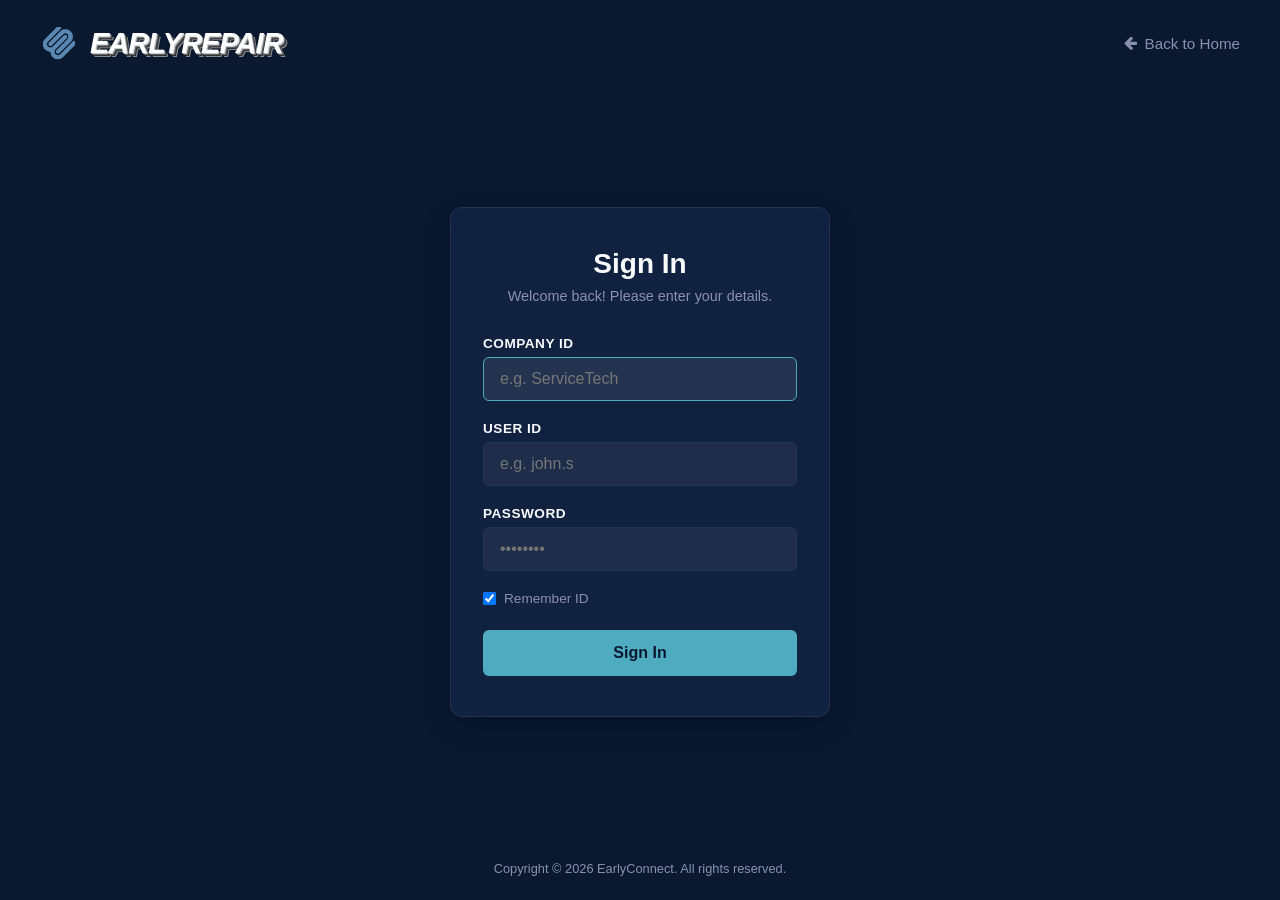
==== commit fb196a72: "Added Customer Quotes and Onboarding. Used emailjs for backend." ====
--- a/login.html
+++ b/login.html
@@ -1,388 +1,388 @@
-<!DOCTYPE html>
-<html lang="en">
-<head>
-    <meta charset="UTF-8">
-    <meta name="viewport" content="width=device-width, initial-scale=1.0">
-    <title>Sign In - EarlyRepair</title>
-    
-    <!-- jQuery CDN -->
-    <script src="https://code.jquery.com/jquery-3.7.1.min.js"></script>
-    <link rel="stylesheet" href="https://cdnjs.cloudflare.com/ajax/libs/font-awesome/4.7.0/css/font-awesome.min.css">
-    <link rel="stylesheet" href="css/erlandingstyles.css">
-<style>
-    :root {
-        --bg-navy: #0A192F;
-        --card-navy: #112240;
-        --teal-accent: #4eabc0;
-        --teal-hover: #3d8a9c;
-        --cream-white: #f8f9fa;
-        --text-muted: #8892b0;
-        --input-border: #233554;
-        --error-red: #ff6b6b;
-        --success-green: #2ecc71;
-    }
-
-    * {
-        box-sizing: border-box;
-        margin: 0;
-        padding: 0;
-        font-family: 'Segoe UI', -apple-system, BlinkMacSystemFont, Roboto, sans-serif;
-    }
-
-    body {
-        background-color: var(--bg-navy);
-        color: var(--cream-white);
-        min-height: 100vh;
-        display: flex;
-        flex-direction: column;
-        justify-content: space-between;
-        align-items: center;
-    }
-
-    /* --- STRICT HEADER OVERRIDES --- */
-    .login-header {
-        width: 100% !important;
-        padding: 24px 40px !important;
-        display: flex !important;
-        justify-content: space-between !important;
-        align-items: center !important;
-        gap: 16px !important;
-    }
-
-    .header-logo {
-        display: flex !important;
-        align-items: center !important;
-        gap: 12px !important;
-        text-decoration: none !important;
-    }
-
-    /* FORCED IMAGE RECONSTRAIN (Overrides erlandingstyles.css) */
-    .login-header .header-logo img,
-    .login-header img {
-        height: 38px !important;
-        width: auto !important;
-        max-width: 38px !important;
-        max-height: 38px !important;
-        display: block !important;
-        object-fit: contain !important;
-    }
-
-    /* 3D Typography */
-    .header-logo .logo-text {
-        font-weight: 750 !important;
-        font-style: italic !important;
-        font-size: 1.8rem !important;
-        color: #ffffff !important;
-        text-transform: uppercase !important;
-        letter-spacing: -0.03em !important;
-        line-height: 1 !important;
-        white-space: nowrap !important;
-        text-shadow: 
-            1px 1px 0px #c1c7ce,
-            2px 2px 0px #606061,
-            3px 3px 0px #303030,
-            4px 4px 0px #838a92,
-            5px 5px 0px rgba(0, 0, 0, 0.15) !important;
-    }
-
-    .back-to-home {
-        color: var(--text-muted) !important;
-        text-decoration: none !important;
-        font-size: 0.95rem !important;
-        display: flex !important;
-        align-items: center !important;
-        gap: 8px !important;
-        white-space: nowrap !important;
-        transition: color 0.2s ease !important;
-        flex-shrink: 0 !important;
-    }
-
-    .back-to-home:hover {
-        color: var(--teal-accent) !important;
-    }
-
-    /* --- LOGIN CARD STYLES --- */
-    .login-container {
-        width: 100%;
-        max-width: 420px;
-        padding: 20px;
-    }
-
-    .login-card {
-        background-color: var(--card-navy);
-        border: 1px solid var(--input-border);
-        border-radius: 12px;
-        padding: 40px 32px;
-        box-shadow: 0 10px 30px -10px rgba(2, 12, 27, 0.7);
-    }
-
-    .login-card h1 {
-        font-size: 1.75rem;
-        font-weight: 700;
-        color: var(--cream-white);
-        margin-bottom: 8px;
-        text-align: center;
-    }
-
-    .login-card p.subtitle {
-        color: var(--text-muted);
-        font-size: 0.9rem;
-        text-align: center;
-        margin-bottom: 32px;
-    }
-
-    .form-group {
-        margin-bottom: 20px;
-    }
-
-    .form-group label {
-        display: block;
-        font-size: 0.85rem;
-        font-weight: 600;
-        color: var(--cream-white);
-        margin-bottom: 6px;
-        text-transform: uppercase;
-        letter-spacing: 0.5px;
-    }
-
-    .form-group input {
-        width: 100%;
-        padding: 12px 16px;
-        background-color: rgba(255, 255, 255, 0.05);
-        border: 1px solid var(--input-border);
-        border-radius: 6px;
-        color: #ffffff;
-        font-size: 1rem;
-        outline: none;
-    }
-
-    .form-group input:focus {
-        border-color: var(--teal-accent);
-        background-color: rgba(255, 255, 255, 0.08);
-    }
-
-    .form-options {
-        display: flex;
-        justify-content: space-between;
-        align-items: center;
-        margin-bottom: 24px;
-        font-size: 0.85rem;
-    }
-
-    .remember-me {
-        display: flex;
-        align-items: center;
-        gap: 8px;
-        color: var(--text-muted);
-        cursor: pointer;
-    }
-
-    .forgot-links a {
-        color: var(--teal-accent);
-        text-decoration: none;
-        display: block;
-        text-align: right;
-        margin-bottom: 4px;
-    }
-
-    .btn-submit {
-        width: 100%;
-        padding: 14px;
-        background-color: var(--teal-accent);
-        color: #0A192F;
-        font-size: 1rem;
-        font-weight: 700;
-        border: none;
-        border-radius: 6px;
-        cursor: pointer;
-    }
-
-    .btn-submit:hover {
-        background-color: var(--teal-hover);
-    }
-
-    #error-toast {
-        display: none;
-        color: white;
-        text-align: center;
-        padding: 10px;
-        border-radius: 6px;
-        font-size: 0.85rem;
-        margin-bottom: 20px;
-    }
-
-    .login-footer {
-        padding: 24px;
-        color: var(--text-muted);
-        font-size: 0.8rem;
-        text-align: center;
-    }
-
-    /* --- MOBILE RESPONSIVE OVERRIDES --- */
-    @media (max-width: 600px) {
-        .login-header {
-            padding: 16px 16px !important;
-        }
-
-        .login-header .header-logo img,
-        .login-header img {
-            height: 40px !important;
-            max-width: 40px !important;
-            max-height: 40px !important;
-        }
-
-        .header-logo .logo-text {
-            font-size: 1.55rem !important;
-            text-shadow: 
-                1px 1px 0px #c1c7ce,
-                2px 2px 0px #606061,
-                3px 3px 0px #303030 !important;
-        }
-
-        .back-to-home {
-            font-size: 0.8rem !important;
-        }
-    }
-</style>
-</head>
-<body>
-
-<header class="login-header">
-    <a href="index.html" class="header-logo">
-        <img src="media/logo_symbol_2.png" alt="EarlyRepair Icon">
-        <span class="logo-text">EARLYREPAIR</span>
-    </a>
-    <a href="index.html" class="back-to-home"><i class="fa fa-arrow-left"></i> Back to Home</a>
-</header>
-
-    <main class="login-container">
-        <div class="login-card">
-            <h1>Sign In</h1>
-            <p class="subtitle">Welcome back. Please enter your details.
-
-            </p>
-
-            <div id="error-toast"></div>
-
-            <form id="loginForm" autocomplete="off">
-                <div class="form-group">
-                    <label for="CompanyId">Company ID</label>
-                    <input type="text" id="CompanyId" placeholder="e.g. ServiceTech" required>
-                </div>
-
-                <div class="form-group">
-                    <label for="LoginName">User ID</label>
-                    <input type="text" id="LoginName" placeholder="e.g. john.s" required>
-                </div>
-
-                <div class="form-group">
-                    <label for="Passwd">Password</label>
-                    <input type="password" id="Passwd" placeholder="••••••••" required>
-                </div>
-
-                <div class="form-options">
-                    <label class="remember-me">
-                        <input type="checkbox" id="RememberMyId" checked>
-                        Remember ID
-                    </label>
-
-                </div>
-
-                <button type="submit" class="btn-submit" id="btnSignIn">Sign In</button>
-            </form>
-        </div>
-    </main>
-
-    <footer class="login-footer">
-        Copyright &copy; 2026 EarlyConnect. All rights reserved.
-    </footer>
-
-    <script>
-        const IS_LOCAL_TESTING = false;
-        const AUTH_ENDPOINT = 'https://www.earlyconnect.com/Ajax/SetLogin.ashx'; 
-        const SUCCESS_REDIRECT_URL = 'https://www.earlyconnect.com/Main/Default.aspx';
-
-        $(document).ready(function () {
-            $('#CompanyId').focus();
-
-            $('#loginForm').on('submit', function (e) {
-                e.preventDefault();
-                executeLogin();
-            });
-        });
-
-        function executeLogin() {
-            let companyId = $('#CompanyId').val().trim();
-            let loginName = $('#LoginName').val().trim();
-            let password = $('#Passwd').val();
-
-            if (!companyId || !loginName || !password) {
-                showToast("Please fill in all required fields.", "error");
-                return;
-            }
-
-            $('#btnSignIn').text('Signing in...').prop('disabled', true);
-
-            if (IS_LOCAL_TESTING) {
-                setTimeout(function() {
-                    if (companyId === "demo" && loginName === "admin" && password === "1234") {
-                        showToast("Login successful! Redirecting...", "success");
-                        setTimeout(() => { window.location.href = SUCCESS_REDIRECT_URL; }, 1200);
-                    } else {
-                        showToast("Invalid credentials. (Try Company: demo, User: admin, Pass: 1234)", "error");
-                        $('#btnSignIn').text('Sign In').prop('disabled', false);
-                    }
-                }, 800);
-                return;
-            }
-
-            $.ajax({
-                type: 'POST',
-                url: AUTH_ENDPOINT,
-                data: {
-                    CompanyId: companyId,
-                    LoginName: loginName,
-                    Passwd: password,
-                    RememberMeYn: $('#RememberMyId').prop('checked') ? 'Y' : 'N',
-                    PusherYn: 'Y',
-                    BroadcastYn: 'Y',
-                    BrowserType: navigator.userAgent
-                },
-                xhrFields: {
-                    withCredentials: true
-                },
-                dataType: 'json',
-                success: function (jsonResponse) {
-                    if (jsonResponse && jsonResponse.ErrMsg) {
-                        showToast(jsonResponse.ErrMsg, "error");
-                        $('#btnSignIn').text('Sign In').prop('disabled', false);
-                    } else {
-                        showToast("Sign-in successful! Entering portal...", "success");
-                        setTimeout(() => {
-                            window.location.href = SUCCESS_REDIRECT_URL;
-                        }, 800);
-                    }
-                },
-                error: function (xhr, status, error) {
-                    console.error("Auth Error Details:", xhr, status, error);
-                    showToast("Connection failed or CORS security blocked the request.", "error");
-                    $('#btnSignIn').text('Sign In').prop('disabled', false);
-                }
-            });
-        }
-
-        function showToast(message, type) {
-            let toast = $('#error-toast');
-            toast.text(message)
-                 .css('background-color', type === "success" ? "var(--success-green)" : "var(--error-red)")
-                 .fadeIn();
-
-            if (type !== "success") {
-                setTimeout(function() {
-                    toast.fadeOut();
-                }, 4000);
-            }
-        }
-    </script>
-</body>
+<!DOCTYPE html>
+<html lang="en">
+<head>
+    <meta charset="UTF-8">
+    <meta name="viewport" content="width=device-width, initial-scale=1.0">
+    <title>Sign In - EarlyRepair</title>
+    
+    <!-- jQuery CDN -->
+    <script src="https://code.jquery.com/jquery-3.7.1.min.js"></script>
+    <link rel="stylesheet" href="https://cdnjs.cloudflare.com/ajax/libs/font-awesome/4.7.0/css/font-awesome.min.css">
+    <link rel="stylesheet" href="css/erlandingstyles.css">
+<style>
+    :root {
+        --bg-navy: #0A192F;
+        --card-navy: #112240;
+        --teal-accent: #4eabc0;
+        --teal-hover: #3d8a9c;
+        --cream-white: #f8f9fa;
+        --text-muted: #8892b0;
+        --input-border: #233554;
+        --error-red: #ff6b6b;
+        --success-green: #2ecc71;
+    }
+
+    * {
+        box-sizing: border-box;
+        margin: 0;
+        padding: 0;
+        font-family: 'Segoe UI', -apple-system, BlinkMacSystemFont, Roboto, sans-serif;
+    }
+
+    body {
+        background-color: var(--bg-navy);
+        color: var(--cream-white);
+        min-height: 100vh;
+        display: flex;
+        flex-direction: column;
+        justify-content: space-between;
+        align-items: center;
+    }
+
+    /* --- STRICT HEADER OVERRIDES --- */
+    .login-header {
+        width: 100% !important;
+        padding: 24px 40px !important;
+        display: flex !important;
+        justify-content: space-between !important;
+        align-items: center !important;
+        gap: 16px !important;
+    }
+
+    .header-logo {
+        display: flex !important;
+        align-items: center !important;
+        gap: 12px !important;
+        text-decoration: none !important;
+    }
+
+    /* FORCED IMAGE RECONSTRAIN (Overrides erlandingstyles.css) */
+    .login-header .header-logo img,
+    .login-header img {
+        height: 38px !important;
+        width: auto !important;
+        max-width: 38px !important;
+        max-height: 38px !important;
+        display: block !important;
+        object-fit: contain !important;
+    }
+
+    /* 3D Typography */
+    .header-logo .logo-text {
+        font-weight: 750 !important;
+        font-style: italic !important;
+        font-size: 1.8rem !important;
+        color: #ffffff !important;
+        text-transform: uppercase !important;
+        letter-spacing: -0.03em !important;
+        line-height: 1 !important;
+        white-space: nowrap !important;
+        text-shadow: 
+            1px 1px 0px #c1c7ce,
+            2px 2px 0px #606061,
+            3px 3px 0px #303030,
+            4px 4px 0px #838a92,
+            5px 5px 0px rgba(0, 0, 0, 0.15) !important;
+    }
+
+    .back-to-home {
+        color: var(--text-muted) !important;
+        text-decoration: none !important;
+        font-size: 0.95rem !important;
+        display: flex !important;
+        align-items: center !important;
+        gap: 8px !important;
+        white-space: nowrap !important;
+        transition: color 0.2s ease !important;
+        flex-shrink: 0 !important;
+    }
+
+    .back-to-home:hover {
+        color: var(--teal-accent) !important;
+    }
+
+    /* --- LOGIN CARD STYLES --- */
+    .login-container {
+        width: 100%;
+        max-width: 420px;
+        padding: 20px;
+    }
+
+    .login-card {
+        background-color: var(--card-navy);
+        border: 1px solid var(--input-border);
+        border-radius: 12px;
+        padding: 40px 32px;
+        box-shadow: 0 10px 30px -10px rgba(2, 12, 27, 0.7);
+    }
+
+    .login-card h1 {
+        font-size: 1.75rem;
+        font-weight: 700;
+        color: var(--cream-white);
+        margin-bottom: 8px;
+        text-align: center;
+    }
+
+    .login-card p.subtitle {
+        color: var(--text-muted);
+        font-size: 0.9rem;
+        text-align: center;
+        margin-bottom: 32px;
+    }
+
+    .form-group {
+        margin-bottom: 20px;
+    }
+
+    .form-group label {
+        display: block;
+        font-size: 0.85rem;
+        font-weight: 600;
+        color: var(--cream-white);
+        margin-bottom: 6px;
+        text-transform: uppercase;
+        letter-spacing: 0.5px;
+    }
+
+    .form-group input {
+        width: 100%;
+        padding: 12px 16px;
+        background-color: rgba(255, 255, 255, 0.05);
+        border: 1px solid var(--input-border);
+        border-radius: 6px;
+        color: #ffffff;
+        font-size: 1rem;
+        outline: none;
+    }
+
+    .form-group input:focus {
+        border-color: var(--teal-accent);
+        background-color: rgba(255, 255, 255, 0.08);
+    }
+
+    .form-options {
+        display: flex;
+        justify-content: space-between;
+        align-items: center;
+        margin-bottom: 24px;
+        font-size: 0.85rem;
+    }
+
+    .remember-me {
+        display: flex;
+        align-items: center;
+        gap: 8px;
+        color: var(--text-muted);
+        cursor: pointer;
+    }
+
+    .forgot-links a {
+        color: var(--teal-accent);
+        text-decoration: none;
+        display: block;
+        text-align: right;
+        margin-bottom: 4px;
+    }
+
+    .btn-submit {
+        width: 100%;
+        padding: 14px;
+        background-color: var(--teal-accent);
+        color: #0A192F;
+        font-size: 1rem;
+        font-weight: 700;
+        border: none;
+        border-radius: 6px;
+        cursor: pointer;
+    }
+
+    .btn-submit:hover {
+        background-color: var(--teal-hover);
+    }
+
+    #error-toast {
+        display: none;
+        color: white;
+        text-align: center;
+        padding: 10px;
+        border-radius: 6px;
+        font-size: 0.85rem;
+        margin-bottom: 20px;
+    }
+
+    .login-footer {
+        padding: 24px;
+        color: var(--text-muted);
+        font-size: 0.8rem;
+        text-align: center;
+    }
+
+    /* --- MOBILE RESPONSIVE OVERRIDES --- */
+    @media (max-width: 600px) {
+        .login-header {
+            padding: 16px 16px !important;
+        }
+
+        .login-header .header-logo img,
+        .login-header img {
+            height: 40px !important;
+            max-width: 40px !important;
+            max-height: 40px !important;
+        }
+
+        .header-logo .logo-text {
+            font-size: 1.55rem !important;
+            text-shadow: 
+                1px 1px 0px #c1c7ce,
+                2px 2px 0px #606061,
+                3px 3px 0px #303030 !important;
+        }
+
+        .back-to-home {
+            font-size: 0.8rem !important;
+        }
+    }
+</style>
+</head>
+<body>
+
+<header class="login-header">
+    <a href="index.html" class="header-logo">
+        <img src="media/logo_symbol_2.png" alt="EarlyRepair Icon">
+        <span class="logo-text">EARLYREPAIR</span>
+    </a>
+    <a href="index.html" class="back-to-home"><i class="fa fa-arrow-left"></i> Back to Home</a>
+</header>
+
+    <main class="login-container">
+        <div class="login-card">
+            <h1>Sign In</h1>
+            <p class="subtitle">Welcome back! Please enter your details.
+
+            </p>
+
+            <div id="error-toast"></div>
+
+            <form id="loginForm" autocomplete="off">
+                <div class="form-group">
+                    <label for="CompanyId">Company ID</label>
+                    <input type="text" id="CompanyId" placeholder="e.g. ServiceTech" required>
+                </div>
+
+                <div class="form-group">
+                    <label for="LoginName">User ID</label>
+                    <input type="text" id="LoginName" placeholder="e.g. john.s" required>
+                </div>
+
+                <div class="form-group">
+                    <label for="Passwd">Password</label>
+                    <input type="password" id="Passwd" placeholder="••••••••" required>
+                </div>
+
+                <div class="form-options">
+                    <label class="remember-me">
+                        <input type="checkbox" id="RememberMyId" checked>
+                        Remember ID
+                    </label>
+
+                </div>
+
+                <button type="submit" class="btn-submit" id="btnSignIn">Sign In</button>
+            </form>
+        </div>
+    </main>
+
+    <footer class="login-footer">
+        Copyright &copy; 2026 EarlyConnect. All rights reserved.
+    </footer>
+
+    <script>
+        const IS_LOCAL_TESTING = false;
+        const AUTH_ENDPOINT = 'https://www.earlyconnect.com/Ajax/SetLogin.ashx'; 
+        const SUCCESS_REDIRECT_URL = 'https://www.earlyconnect.com/Main/Default.aspx';
+
+        $(document).ready(function () {
+            $('#CompanyId').focus();
+
+            $('#loginForm').on('submit', function (e) {
+                e.preventDefault();
+                executeLogin();
+            });
+        });
+
+        function executeLogin() {
+            let companyId = $('#CompanyId').val().trim();
+            let loginName = $('#LoginName').val().trim();
+            let password = $('#Passwd').val();
+
+            if (!companyId || !loginName || !password) {
+                showToast("Please fill in all required fields.", "error");
+                return;
+            }
+
+            $('#btnSignIn').text('Signing in...').prop('disabled', true);
+
+            if (IS_LOCAL_TESTING) {
+                setTimeout(function() {
+                    if (companyId === "demo" && loginName === "admin" && password === "1234") {
+                        showToast("Login successful! Redirecting...", "success");
+                        setTimeout(() => { window.location.href = SUCCESS_REDIRECT_URL; }, 1200);
+                    } else {
+                        showToast("Invalid credentials. (Try Company: demo, User: admin, Pass: 1234)", "error");
+                        $('#btnSignIn').text('Sign In').prop('disabled', false);
+                    }
+                }, 800);
+                return;
+            }
+
+            $.ajax({
+                type: 'POST',
+                url: AUTH_ENDPOINT,
+                data: {
+                    CompanyId: companyId,
+                    LoginName: loginName,
+                    Passwd: password,
+                    RememberMeYn: $('#RememberMyId').prop('checked') ? 'Y' : 'N',
+                    PusherYn: 'Y',
+                    BroadcastYn: 'Y',
+                    BrowserType: navigator.userAgent
+                },
+                xhrFields: {
+                    withCredentials: true
+                },
+                dataType: 'json',
+                success: function (jsonResponse) {
+                    if (jsonResponse && jsonResponse.ErrMsg) {
+                        showToast(jsonResponse.ErrMsg, "error");
+                        $('#btnSignIn').text('Sign In').prop('disabled', false);
+                    } else {
+                        showToast("Sign-in successful! Entering portal...", "success");
+                        setTimeout(() => {
+                            window.location.href = SUCCESS_REDIRECT_URL;
+                        }, 800);
+                    }
+                },
+                error: function (xhr, status, error) {
+                    console.error("Auth Error Details:", xhr, status, error);
+                    showToast("Connection failed or CORS security blocked the request.", "error");
+                    $('#btnSignIn').text('Sign In').prop('disabled', false);
+                }
+            });
+        }
+
+        function showToast(message, type) {
+            let toast = $('#error-toast');
+            toast.text(message)
+                 .css('background-color', type === "success" ? "var(--success-green)" : "var(--error-red)")
+                 .fadeIn();
+
+            if (type !== "success") {
+                setTimeout(function() {
+                    toast.fadeOut();
+                }, 4000);
+            }
+        }
+    </script>
+</body>
 </html>
--- a/css/erlandingstyles.css
+++ b/css/erlandingstyles.css
@@ -1,1991 +1,1991 @@
-/* ==========================================================================
-   1. GLOBAL RESET & BASE STYLES
-   ========================================================================== */
-
-html, body {
-  max-width: 100vw;
-  overflow-x: hidden;
-}
-
-* {
-  box-sizing: border-box;
-}
-
-body, button, input, select, textarea, h1, h2, h3, h4, h5, h6, a, p {
-  font-family: 'Roboto', sans-serif !important;
-}
-
-html {
-  box-sizing: border-box;
-  overflow-x: hidden;
-}
-
-*, *:before, *:after {
-  box-sizing: inherit;
-}
-
-body {
-  margin: 0;
-  padding: 0;
-  max-width: 100%;
-  background-color: #f4f9f8;
-  /* CRITICAL: Allows position: sticky to work properly */
-  overflow-x: visible !important;
-  overflow-y: visible !important;
-  position: relative;
-}
-
-.main-wrapper {
-  min-height: 100vh;
-  width: 100%;
-}
-
-/* ==========================================================================
-   2. ANNOUNCEMENT BAR
-   ========================================================================== */
-
-.announcement-bar {
-  background-color: #f4f9f8;
-  color: #1d4974;
-  text-align: center;
-  padding: 10px 12px;
-  font-size: 0.8rem;
-  word-break: break-word;
-  position: relative;
-  z-index: 1001;
-}
-
-/* ==========================================================================
-   3. STICKY NAVIGATION HEADER
-   ========================================================================== */
-
-header.floating-pill {
-  position: -webkit-sticky !important;
-  position: sticky !important;
-  top: 0 !important;
-  left: 0;
-  z-index: 9999 !important;
-  margin: 0 !important;
-  width: 100% !important;
-  max-width: 100% !important;
-  height: 64px !important;
-  border-radius: 0 !important;
-  padding: 0 0 0 5% !important;
-  display: flex !important;
-  flex-direction: row !important;
-  align-items: center !important;
-  justify-content: space-between !important;
-  box-sizing: border-box !important;
-  overflow: visible !important;
-
-  /* Frosted Glass Effect */
-  background: rgba(13, 12, 63, 0.92) !important;
-  backdrop-filter: blur(12px) !important;
-  -webkit-backdrop-filter: blur(12px) !important;
-  border: none !important;
-  border-bottom: 1px solid rgba(255, 255, 255, 0.1) !important;
-  box-shadow: 0 4px 12px rgba(0, 0, 0, 0.05) !important;
-  transition: background-color 0.3s ease, border-color 0.3s ease, box-shadow 0.3s ease;
-}
-
-header.floating-pill:hover {
-  box-shadow: 0 6px 16px rgba(0, 0, 0, 0.08) !important;
-}
-
-header.floating-pill.is-scrolled {
-  background: rgba(20, 39, 102, 0.98) !important;
-  border-bottom-color: rgba(13, 60, 71, 0.18) !important;
-  box-shadow: 0 4px 20px rgba(0, 0, 0, 0.08) !important;
-}
-
-/* Header Brand / Logo */
-header.floating-pill .header-logo {
-  display: flex !important;
-  align-items: center !important;
-  gap: 8px !important;
-  text-decoration: none !important;
-}
-
-header.floating-pill .header-logo img {
-  height: 40px !important;
-  width: auto !important;
-  display: block !important;
-  filter: brightness(1.2) !important;
-}
-
-header.floating-pill .header-logo .logo-text {
-  font-weight: 900 !important;
-  font-style: italic !important;
-  font-size: 2.1rem !important;
-  color: #ffffff !important;
-  text-transform: uppercase !important;
-  letter-spacing: -0.03em !important;
-  line-height: 1 !important;
-  text-shadow: 
-    1px 1px 0px #a8abad,
-    2px 2px 0px #9ea0a5,
-    3px 3px 0px #838a92,
-    4px 4px 0px #838a92,
-    5px 5px 0px rgba(0, 0, 0, 0.15) !important;
-}
-
-/* Header Navigation Menu */
-header.floating-pill ul.top-menu {
-  display: flex !important;
-  flex-direction: row !important;
-  align-items: center !important;
-  justify-content: center !important;
-  margin: 0 !important;
-  padding: 0 !important;
-  list-style: none !important;
-  gap: 24px !important;
-  position: static !important;
-  background: transparent !important;
-  box-shadow: none !important;
-  border: none !important;
-}
-
-header.floating-pill ul.top-menu li {
-  display: inline-block !important;
-  margin: 0 !important;
-  padding: 0 !important;
-  background: transparent !important;
-  border: none !important;
-  box-shadow: none !important;
-}
-
-header.floating-pill ul.top-menu a {
-  color: #ffffff !important;
-  font-size: 1.1rem !important;
-  font-weight: 500 !important;
-  text-decoration: none !important;
-  background: transparent !important;
-  border: none !important;
-  padding: 8px 12px !important;
-  display: inline-block !important;
-  transition: color 0.2s ease !important;
-}
-
-header.floating-pill ul.top-menu a:hover {
-  color: var(--primary-color, #4eabc0) !important;
-}
-
-/* Header Actions / CTAs */
-header.floating-pill .header-actions {
-  display: flex !important;
-  align-items: center !important;
-  height: 100% !important;
-  gap: 16px !important;
-}
-
-header.floating-pill .header-actions a.demo-btn,
-header.floating-pill .header-actions a.demo-btn:visited {
-  display: inline-flex !important;
-  align-items: center !important;
-  justify-content: center !important;
-  height: 38px !important;
-  padding: 0 18px !important;
-  background-color: #6b2b65 !important;
-  color: #ffffff !important;
-  font-weight: 700 !important;
-  font-size: 0.85rem !important;
-  border-radius: 6px !important;
-  text-decoration: none !important;
-  white-space: nowrap !important;
-  line-height: 1 !important;
-  transition: background-color 0.2s ease !important;
-}
-
-header.floating-pill .header-actions a.demo-btn:hover {
-  background-color: #83357c !important;
-  color: #ffffff !important;
-  text-decoration: none !important;
-}
-
-header.floating-pill .header-actions a.login-btn-full,
-header.floating-pill .header-actions a.login-btn-full:visited {
-  display: flex !important;
-  align-items: center !important;
-  justify-content: center !important;
-  height: 64px !important;
-  padding: 0 28px !important;
-  background-color: rgba(255, 255, 255, 0.1) !important;
-  color: #ffffff !important;
-  font-weight: 700 !important;
-  font-size: 0.9rem !important;
-  text-decoration: none !important;
-  border-left: 1px solid rgba(255, 255, 255, 0.15) !important;
-  white-space: nowrap !important;
-  box-sizing: border-box !important;
-  transition: background-color 0.2s ease !important;
-}
-
-header.floating-pill .header-actions a.login-btn-full:hover {
-  background-color: rgba(255, 255, 255, 0.25) !important;
-  color: #ffffff !important;
-  text-decoration: none !important;
-}
-
-/* ==========================================================================
-   4. HERO SECTION & SLIDER
-   ========================================================================== */
-
-.hero-title-section {
-  text-align: center;
-  max-width: 850px;
-  margin: 0 auto;
-  padding: 60px 20px 80px 20px;
-  box-sizing: border-box;
-}
-
-.hero-title-section .badge-subtitle {
-  background-color: #2d2955;
-  color: #ebf2f3;
-  font-size: 0.85rem;
-  font-weight: 700;
-  padding: 6px 16px;
-  border-radius: 20px;
-  text-transform: uppercase;
-  letter-spacing: 0.8px;
-  display: inline-block;
-  margin-bottom: 16px;
-  max-width: 100%;
-}
-
-.hero-title-section h2 {
-  font-size: 3.5rem;
-  color: #0d3c47;
-  font-weight: 700;
-  margin-bottom: 16px;
-  line-height: 1.2;
-  word-wrap: break-word;
-}
-
-.hero-title-section p {
-  font-size: 1.5rem;
-  color: #5a6a75;
-  font-weight: 400;
-  line-height: 1.5;
-  margin: 0;
-  word-wrap: break-word;
-}
-
-.hero-slider-wrapper {
-  position: relative;
-  max-width: 1200px;
-  margin: 20px auto 60px auto;
-  overflow: hidden;
-  padding-bottom: 50px;
-  touch-action: pan-y;
-  background: #ffffff;
-  border-radius: 20px;
-  border: 1px solid rgba(13, 60, 71, 0.1);
-  box-shadow: 0 10px 30px rgba(0, 0, 0, 0.04);
-}
-
-.slider-track {
-  display: flex;
-  transition: transform 0.6s cubic-bezier(0.25, 1, 0.5, 1);
-  width: 100%;
-}
-
-.slide {
-  flex: 0 0 100%;
-  min-width: 100%;
-  box-sizing: border-box;
-  display: flex;
-  align-items: center;
-  justify-content: space-between;
-  flex-wrap: nowrap;
-  padding: 40px 70px;
-  overflow: hidden;
-  position: relative;
-  user-select: none;
-}
-
-.slide-text-col {
-  flex: 1;
-  max-width: 500px;
-  padding-right: 30px;
-  z-index: 2;
-}
-
-.slide-text-col h1 {
-  font-size: 3.2rem;
-  color: #0d3c47;
-  font-weight: 700;
-  line-height: 1.15;
-  margin-bottom: 20px;
-}
-
-.slide-text-col p {
-  font-size: 1.15rem;
-  color: #4a5568;
-  line-height: 1.6;
-  margin-bottom: 35px;
-}
-
-.slide-text-col a {
-  font-weight: 700;
-  border-radius: 30px;
-  padding: 15px 35px;
-  text-decoration: none;
-  display: inline-block;
-}
-
-.slide-text-col .btn-repair { background-color: #303a93; color: #fdfefe; }
-.slide-text-col .btn-tms { background-color: #126e3a; color: #ffffff; }
-.slide-text-col .btn-sms { background-color: #a3332e; color: #ffffff; }
-
-.slide-img-wrapper {
-  flex: 1.2;
-  display: flex;
-  justify-content: flex-end;
-  align-items: center;
-  position: relative;
-}
-
-.slide-img-3d {
-  width: 100%;
-  max-width: 650px;
-  border-radius: 12px;
-  box-shadow: -20px 20px 40px rgba(0, 0, 0, 0.15);
-  transform: perspective(1200px) rotateY(-18deg) rotateX(6deg) rotateZ(-1deg);
-  transform-origin: center right;
-  transition: transform 0.5s ease;
-  pointer-events: none;
-}
-
-.slider-btn {
-  position: absolute;
-  top: 50%;
-  transform: translateY(-50%);
-  background: #ffffff;
-  border: none;
-  border-radius: 50%;
-  width: 48px;
-  height: 48px;
-  font-size: 20px;
-  color: #0d3c47;
-  cursor: pointer;
-  box-shadow: 0 4px 15px rgba(0,0,0,0.12);
-  z-index: 10;
-  display: flex;
-  align-items: center;
-  justify-content: center;
-  transition: all 0.3s ease;
-}
-
-.slider-btn:hover {
-  background: #c6e9d5;
-  transform: translateY(-50%) scale(1.1);
-}
-
-.prev-btn { left: 10px; }
-.next-btn { right: 10px; }
-
-.slider-dots {
-  text-align: center;
-  position: absolute;
-  bottom: 10px;
-  width: 100%;
-  display: flex;
-  justify-content: center;
-  gap: 10px;
-  z-index: 10;
-}
-
-.dot {
-  width: 10px;
-  height: 10px;
-  background-color: #cbd5e1;
-  border-radius: 50%;
-  cursor: pointer;
-  transition: all 0.3s ease;
-}
-
-.dot.active {
-  background-color: #0d3c47;
-  width: 28px;
-  border-radius: 10px;
-}
-
-/* ==========================================================================
-   5. PROBLEMS WE SOLVE SECTION
-   ========================================================================== */
-
-/* Add overflow hidden to the section directly above the video */
-.problems-we-solve-section, 
-#problems-we-solve,
-.problems-section {
-  overflow: visible !important;
-  position: relative;
-}
-
-/* Allow radial glow to spill past the bottom edge */
-.problems-section-wrapper {
-  position: relative;
-  background-color: #fcfbfa;
-  overflow: visible !important;
-  padding-bottom: 160px; /* Expands cream background down past the gap */
-  margin-bottom: -100px; /* Pulls the CTA section up into the cream background */
-}
-
-.problems-section-wrapper::before {
-  content: "";
-  position: absolute;
-  top: 40%; /* Anchors glow around the card grid */
-  left: 50%;
-  transform: translate(-50%, -50%);
-  width: 100%; /* Spans full screen width */
-  height: 140%; /* Tall enough to fade out softly below cards */
-  background: radial-gradient(
-    ellipse at center,
-    rgba(240, 215, 205, 0.55) 0%,
-    rgba(245, 225, 215, 0.3) 45%,
-    rgba(252, 251, 250, 0) 75%
-  );
-  filter: blur(70px);
-  pointer-events: none;
-  z-index: 0;
-}
-
-/* Fades the white section background smoothly into the dark CTA background */
-.problems-section-wrapper::after {
-  content: "";
-  position: absolute;
-  bottom: -60px;
-  left: 0;
-  width: 100%;
-  height: 120px;
-  background: linear-gradient(
-    to bottom,
-    #fcfbfa 0%,
-    rgba(252, 251, 250, 0) 100%
-  );
-  pointer-events: none;
-  z-index: 1;
-}
-
-.problems-section-wrapper .container {
-  position: relative;
-  z-index: 1;
-  max-width: 1200px;
-  margin: 0 auto;
-  padding: 0 20px;
-}
-
-.problems-section {
-  margin: 60px auto 0 auto;
-  overflow: visible !important;
-}
-
-.problems-section .section-header {
-  text-align: center;
-  max-width: 700px;
-  margin: 0 auto 40px auto;
-}
-
-.problems-section .section-badge {
-  color: #0d3c47;
-  font-weight: 700;
-  text-transform: uppercase;
-  letter-spacing: 1px;
-  font-size: 0.85rem;
-}
-
-.problems-section h2 {
-  font-size: 2.2rem;
-  color: #0d3c47;
-  font-weight: 700;
-  margin-top: 8px;
-}
-
-.problems-grid {
-  display: grid;
-  grid-template-columns: repeat(auto-fit, minmax(300px, 1fr));
-  gap: 24px;
-  align-items: stretch; /* Prevents artificial height clipping */
-}
-
-.problem-card {
-  background: #ffffff;
-  border-radius: 16px;
-  padding: 30px;
-  border: 1px solid #e2e8f0;
-  box-shadow: 0 4px 20px rgba(0,0,0,0.03);
-  display: flex;
-  flex-direction: column;
-  justify-content: space-between;
-}
-
-.problem-card .card-tag {
-  background: #e2f1ec;
-  color: #0d3c47;
-  font-weight: 700;
-  font-size: 0.8rem;
-  padding: 4px 12px;
-  border-radius: 12px;
-  display: inline-block;
-  margin-bottom: 16px;
-}
-
-.problem-card h3 {
-  font-size: 1.3rem;
-  color: #0d3c47;
-  font-weight: 700;
-  margin-bottom: 12px;
-}
-
-.problem-card .problem-text {
-  color: #e53e3e;
-  font-weight: 500;
-  font-size: 0.95rem;
-  margin-bottom: 8px;
-  display: flex;
-  align-items: flex-start;
-  gap: 8px;
-}
-
-.problem-card .solution-text {
-  color: #4a5568;
-  font-size: 0.95rem;
-  line-height: 1.5;
-  margin-bottom: 20px;
-}
-
-.problem-card .card-link {
-  color: #0d3c47;
-  font-weight: 700;
-  text-decoration: none;
-  font-size: 0.95rem;
-}
-
-/* ==========================================================================
-   6. INTEGRATIONS & BRAND MARQUEE SECTION
-   ========================================================================== */
-
-.marquee-section {
-  width: 100%;
-  padding: 80px 0;
-  background-color: #ffffff;
-  overflow: hidden;
-}
-
-.marquee-container {
-  max-width: 1600px;
-  margin: 0 auto;
-  padding: 0 24px;
-}
-
-.marquee-header {
-  text-align: center;
-  max-width: 600px;
-  margin: 0 auto 40px auto;
-}
-
-.marquee-header h2 {
-  font-size: 2.25rem;
-  color: #0f172a;
-  margin-bottom: 12px;
-}
-
-.marquee-header p {
-  color: #64748b;
-  font-size: 1.1rem;
-}
-
-.marquee-group {
-  margin-bottom: 48px;
-}
-
-.marquee-title {
-  text-align: center;
-  font-size: 0.85rem;
-  font-weight: 700;
-  color: #94a3b8;
-  text-transform: uppercase;
-  letter-spacing: 1.5px;
-  margin-bottom: 24px;
-}
-
-.marquee-wrapper {
-  overflow: hidden;
-  position: relative;
-  width: 100%;
-  display: flex;
-  align-items: center;
-  -webkit-mask-image: linear-gradient(to right, transparent, black 10%, black 90%, transparent);
-  mask-image: linear-gradient(to right, transparent, black 10%, black 90%, transparent);
-}
-
-.marquee,
-.marquee-track,
-.logo-grid-row {
-  display: flex;
-  width: max-content;
-  gap: 80px;
-  overflow: visible !important;
-  animation: scrollLeft 35s linear infinite;
-}
-
-.marquee-track.reverse {
-  animation: scrollRight 35s linear infinite;
-}
-
-.marquee-track:hover {
-  animation-play-state: paused;
-}
-
-/* Logo Dimensions & Containers */
-.integration-logo-item,
-.marquee-item,
-.logo-grid-item,
-.logo-container {
-  width: 200px !important;
-  height: 75px !important;
-  display: flex !important;
-  align-items: center !important;
-  justify-content: center !important;
-  overflow: visible !important;
-  padding: 0 10px !important;
-  flex-shrink: 0 !important;
-}
-
-.integration-logo-item img,
-.marquee-item img,
-.logo-grid img,
-.logo-container img {
-  max-width: 100% !important;
-  max-height: 100% !important;
-  width: auto !important;
-  height: auto !important;
-  object-fit: contain !important;
-  object-position: center !important;
-  overflow: visible !important;
-  transition: transform 0.3s ease;
-}
-
-.marquee-item img:hover {
-  transform: scale(1.05);
-}
-
-/* Individual Brand Logo Scale Multipliers */
-img[src*="encompass"], img[alt*="Encompass"] { transform: scale(1.25) !important; }
-img[src*="lg"], img[src*="gsfs"], img[alt*="LG"] { transform: scale(1.15) !important; }
-img[src*="ringcentral"], img[alt*="RingCentral"] { transform: scale(1.25) !important; }
-img[src*="converge"], img[alt*="Converge"] { transform: scale(1.2) !important; }
-
-/* Gives white/light logos like iWallet visible contrast on white backgrounds */
-img[src*="iwallet"], img[alt*="iWallet"], img[src*="wallet"] {
-  filter: drop-shadow(0px 3px 6px rgba(15, 23, 42, 0.65)) !important;
-}
-
-@keyframes scrollLeft {
-  0% { transform: translateX(0); }
-  100% { transform: translateX(calc(-50% - 40px)); }
-}
-
-@keyframes scrollRight {
-  0% { transform: translateX(calc(-50% - 40px)); }
-  100% { transform: translateX(0); }
-}
-
-/* ==========================================================================
-   7. STACKED FEATURES CARDS SECTION
-   ========================================================================== */
-
-.features-section {
-  position: relative;
-  width: 100%;
-  background-color: #18145e;
-  overflow: clip;
-  padding: 4rem 0;
-}
-
-.features-container {
-  max-width: 1050px;
-  margin: 0 auto;
-}
-
-.card-stack-wrapper {
-  position: relative;
-  z-index: 10;
-}
-
-.features-stack {
-  position: relative;
-  display: flex;
-  flex-direction: column;
-  gap: 2vh;
-  padding-bottom: 20vh;
-}
-
-.feature-card {
-  position: sticky;
-  display: flex;
-  flex-direction: row;
-  align-items: stretch;
-  background: rgba(255, 255, 255, 0.85);
-  backdrop-filter: blur(10px);
-  -webkit-backdrop-filter: blur(10px);
-  padding: 32px;
-  border-radius: 24px;
-  box-shadow: 0 20px 50px -10px rgba(0, 0, 0, 0.1);
-  border: 1px solid #e2e8f0;
-  box-sizing: border-box;
-  width: calc(100% - 100px);
-  will-change: transform, filter, opacity;
-  transition: opacity 0.3s ease-out;
-}
-
-/* Staircase Offsets for Desktop */
-.feature-card:nth-child(1) { top: 100px; z-index: 1; margin-left: -140px; }
-.feature-card:nth-child(2) { top: 140px; z-index: 2; margin-left: -70px; }
-.feature-card:nth-child(3) { top: 180px; z-index: 3; margin-left: 0px; }
-.feature-card:nth-child(4) { top: 220px; z-index: 4; margin-left: 70px; }
-.feature-card:nth-child(5) { top: 260px; z-index: 5; margin-left: 140px; }
-
-.card-image {
-  width: 45%;
-  flex-shrink: 0;
-  border-radius: 12px;
-  overflow: hidden;
-  background-color: #f1f5f9;
-  display: flex;
-  align-items: center;
-  justify-content: center;
-}
-
-.card-image img {
-  width: 100%;
-  height: 100%;
-  object-fit: cover;
-  display: block;
-}
-
-.card-content {
-  width: 55%;
-  padding-left: 40px;
-  display: flex;
-  flex-direction: column;
-  justify-content: center;
-  gap: 20px;
-  box-sizing: border-box;
-}
-
-.card-content h3 {
-  font-size: 1.75rem;
-  color: #0f172a;
-  margin: 0;
-  line-height: 1.2;
-}
-
-.card-content ul {
-  list-style: none;
-  padding: 0;
-  margin: 0;
-  display: flex;
-  flex-direction: column;
-  gap: 12px;
-}
-
-.card-content li {
-  color: #475569;
-  font-size: 0.95rem;
-  line-height: 1.4;
-  padding-left: 24px;
-  position: relative;
-}
-
-.card-content li::before {
-  content: "✓";
-  color: #3b82f6;
-  position: absolute;
-  left: 0;
-  top: 0;
-  font-weight: bold;
-}
-
-.premium-footer {
-  width: 100%;
-  text-align: center;
-  align-self: center;
-  margin-top: -15vh;
-  margin-bottom: 5vh;
-  color: #64748b;
-  font-size: 0.9rem;
-}
-
-/* ==========================================================================
-   8. CALL TO ACTION BANNER & PATH ANIMATION
-   ========================================================================== */
-
-/* Section 8: CTA Section */
-.cta-banner-wrapper {
-  max-width: 1200px;
-  margin: 0 auto;
-  padding: 0 20px;
-  position: relative;
-  z-index: 2; /* Ensures CTA card sits cleanly ON TOP of the cream glow */
-}
-
-.cta-banner {
-  background: linear-gradient(135deg, #0d3c47 0%, #082931 100%);
-  border-radius: 24px;
-  padding: 60px 50px;
-  position: relative;
-  overflow: hidden;
-  box-shadow: 0 20px 40px rgba(13, 60, 71, 0.15);
-  display: flex;
-  align-items: center;
-  justify-content: space-between;
-  flex-wrap: wrap;
-  gap: 30px;
-}
-
-.cta-banner-bg-svg {
-  position: absolute;
-  right: 0;
-  top: 0;
-  height: 100%;
-  width: 50%;
-  opacity: 0.2;
-  pointer-events: none;
-}
-
-#animatedDottedPath {
-  stroke-dasharray: 8 8;
-  stroke-dashoffset: 1200;
-  transition: stroke-dashoffset 2.4s cubic-bezier(0.25, 1, 0.5, 1);
-}
-
-.path-node {
-  opacity: 0;
-  transform: scale(0);
-  transform-origin: center;
-  transition: opacity 0.35s ease, transform 0.35s cubic-bezier(0.175, 0.885, 0.32, 1.275);
-}
-
-.reveal-on-scroll.is-visible #animatedDottedPath { stroke-dashoffset: 0; }
-.reveal-on-scroll.is-visible .node-1 { opacity: 1; transform: scale(1); transition-delay: 0.6s; }
-.reveal-on-scroll.is-visible .node-2 { opacity: 1; transform: scale(1); transition-delay: 1.2s; }
-.reveal-on-scroll.is-visible .node-3 { opacity: 1; transform: scale(1); transition-delay: 1.8s; }
-.reveal-on-scroll.is-visible .node-4 { opacity: 1; transform: scale(1); transition-delay: 2.2s; }
-
-.cta-content {
-  max-width: 580px;
-  position: relative;
-  z-index: 2;
-}
-
-.cta-content h2 {
-  font-size: 2.8rem;
-  color: #ffffff;
-  font-weight: 700;
-  margin: 0 0 16px 0;
-  line-height: 1.15;
-}
-
-.cta-content p {
-  font-size: 1.15rem;
-  color: #c0d8de;
-  font-weight: 400;
-  line-height: 1.6;
-  margin: 0 0 32px 0;
-}
-
-.cta-btn-pill {
-  display: inline-flex;
-  align-items: center;
-  background-color: #ffffff;
-  color: #0d3c47;
-  font-weight: 700;
-  font-size: 1rem;
-  border-radius: 40px;
-  padding: 6px 6px 6px 24px;
-  text-decoration: none;
-  transition: transform 0.2s ease, box-shadow 0.2s ease;
-  box-shadow: 0 4px 15px rgba(0,0,0,0.1);
-}
-
-.cta-btn-pill .arrow-icon {
-  background-color: #0d3c47;
-  color: #ffffff;
-  width: 36px;
-  height: 36px;
-  border-radius: 50%;
-  display: flex;
-  align-items: center;
-  justify-content: center;
-  margin-left: 16px;
-  font-size: 1.1rem;
-}
-
-.cta-banner-icons {
-  position: relative;
-  z-index: 2;
-  display: grid;
-  grid-template-columns: repeat(2, 1fr);
-  gap: 20px;
-  width: 100%;
-  max-width: 250px;
-}
-
-.cta-icon-box {
-  background: rgba(255, 255, 255, 0.08);
-  backdrop-filter: blur(10px);
-  border: 1px solid rgba(255, 255, 255, 0.12);
-  border-radius: 14px;
-  padding: 12px 10px;
-  text-align: center;
-  color: #ffffff;
-}
-
-.cta-icon-box .icon { font-size: 1.3rem; margin-bottom: 4px; }
-.cta-icon-box .label { font-size: 0.75rem; font-weight: 500; color: #e2f1ec; }
-
-/* ==========================================================================
-   9. CONTACT SECTION
-   ========================================================================== */
-
-.contact-section {
-  max-width: 900px;
-  margin: 60px auto -140px auto;
-  padding: 0 20px;
-  position: relative;
-  z-index: 10;
-}
-
-.contact-simple-card {
-  background: #ffffff;
-  border-radius: 24px;
-  padding: 60px 40px;
-  text-align: center;
-  border: 1px solid rgba(13, 60, 71, 0.12);
-  box-shadow: 0 25px 50px -12px rgba(0, 0, 0, 0.25);
-}
-
-.contact-simple-card h2 {
-  font-size: 2.8rem;
-  color: #0d3c47;
-  font-weight: 700;
-  margin: 12px 0 16px 0;
-  line-height: 1.2;
-}
-
-.contact-simple-card > p {
-  font-size: 1.15rem;
-  color: #5a6a75;
-  margin: 0 auto 50px auto;
-  max-width: 550px;
-}
-
-.contact-details-grid {
-  display: grid;
-  grid-template-columns: repeat(auto-fit, minmax(280px, 1fr));
-  gap: 30px;
-  text-align: center;
-}
-
-.contact-detail-box {
-  background: #fcfbfa;
-  border-radius: 16px;
-  padding: 32px 24px;
-  border: 1px solid #e2e8f0;
-  transition: transform 0.2s ease, box-shadow 0.2s ease;
-}
-
-.contact-detail-box:hover {
-  transform: translateY(-4px);
-  box-shadow: 0 10px 25px rgba(13, 60, 71, 0.08);
-}
-
-.detail-icon {
-  background: #e2f1ec;
-  width: 56px;
-  height: 56px;
-  border-radius: 50%;
-  display: flex;
-  align-items: center;
-  justify-content: center;
-  font-size: 1.5rem;
-  margin: 0 auto 16px auto;
-}
-
-.contact-detail-box h3 {
-  font-size: 1.25rem;
-  color: #0d3c47;
-  font-weight: 700;
-  margin: 0 0 8px 0;
-}
-
-.contact-detail-box p {
-  font-size: 0.95rem;
-  color: #5a6a75;
-  margin: 0 0 16px 0;
-}
-
-.contact-link {
-  display: inline-block;
-  font-size: 1.05rem;
-  font-weight: 700;
-  color: #0d3c47;
-  text-decoration: none;
-  border-bottom: 2px solid #0d3c47;
-  padding-bottom: 2px;
-  transition: color 0.2s ease, border-color 0.2s ease;
-}
-
-.contact-link:hover {
-  color: #6b2b65;
-  border-color: #6b2b65;
-}
-
-.contact-address {
-  font-style: normal;
-  font-size: 1.05rem;
-  font-weight: 700;
-  color: #0d3c47;
-}
-
-/* ==========================================================================
-   10. SCROLL REVEAL SYSTEM
-   ========================================================================== */
-
-.reveal-on-scroll {
-  opacity: 0;
-  transform: translateY(30px);
-  transition: opacity 0.8s cubic-bezier(0.16, 1, 0.3, 1),
-              transform 0.8s cubic-bezier(0.16, 1, 0.3, 1);
-  will-change: opacity, transform;
-}
-
-.reveal-on-scroll.is-visible {
-  opacity: 1;
-  transform: translateY(0);
-}
-
-.delay-1 { transition-delay: 0.15s; }
-.delay-2 { transition-delay: 0.30s; }
-.delay-3 { transition-delay: 0.45s; }
-
-/* ==========================================================================
-   11. VIDEO SHOWCASE & OVERLAY INTERACTION FIXES
-   ========================================================================== */
-
-/* Disable touch hijacking on background/glow elements */
-.why-choose-section::after,
-.problems-we-solve-section::before,
-.glow-wrapper::before,
-.glow-effect {
-  pointer-events: none !important;
-  touch-action: none !important;
-  -webkit-user-select: none;
-  user-select: none;
-  z-index: 0;
-}
-
-/* Base Video Section */
-.video-showcase-section {
-  width: 100%;
-  padding: 60px 24px 20px 24px;
-  display: flex;
-  justify-content: center;
-  align-items: center;
-  background: transparent !important;
-  position: relative;
-  z-index: 10 !important;
-  pointer-events: auto !important;
-}
-
-/* Outer Card Container */
-.video-container-wrapper {
-  position: relative;
-  width: 100%;
-  max-width: 1000px;
-  margin: 0 auto;
-  border-radius: 20px;
-  overflow: hidden;
-  box-shadow: 0 20px 40px -15px rgba(15, 23, 42, 0.12);
-  border: 1px solid rgba(226, 232, 240, 0.8);
-  background: #ffffff;
-  z-index: 15 !important;
-  pointer-events: auto !important;
-}
-
-/* Responsive 16:9 Aspect Ratio Box */
-.tella-responsive-embed {
-  position: relative;
-  width: 100%;
-  height: 0;
-  padding-bottom: 56.25%; /* Guarantees explicit height */
-  overflow: hidden;
-  z-index: 15 !important;
-  pointer-events: auto !important;
-}
-
-/* Direct Target on Tella Iframe */
-.video-showcase-section iframe,
-.tella-responsive-embed iframe,
-.tella-iframe {
-  position: absolute !important;
-  top: 0 !important;
-  left: 0 !important;
-  width: 100% !important;
-  height: 100% !important;
-  border: 0 !important;
-  pointer-events: auto !important;
-  touch-action: auto !important;
-  -webkit-overflow-scrolling: touch;
-  z-index: 20 !important;
-}
-
-/* Mobile Adjustments for Video Section */
-@media (max-width: 768px) {
-  .video-showcase-section {
-    padding: 36px 16px;
-  }
-  
-  .video-container-wrapper {
-    border-radius: 14px;
-  }
-
-  .tella-responsive-embed iframe {
-    -webkit-overflow-scrolling: touch !important;
-    overflow: auto !important;
-  }
-}
-
-/* ==========================================================================
-   12. FOOTER SECTION
-   ========================================================================== */
-
-.main-footer {
-  background-color: #031419;
-  margin-top: -120px;
-  padding: 180px 20px 40px 20px;
-  color: #a0aec0;
-  position: relative;
-  z-index: 1;
-}
-
-body:has(.contact-section) .main-footer {
-  padding-top: 220px;
-}
-
-.footer-container {
-  max-width: 1200px;
-  margin: 0 auto;
-}
-
-.footer-top {
-  display: flex;
-  justify-content: space-between;
-  align-items: flex-start;
-  flex-wrap: wrap;
-  gap: 40px;
-  padding-bottom: 40px;
-  border-bottom: 1px solid rgba(255, 255, 255, 0.08);
-}
-
-.footer-brand { max-width: 350px; }
-
-.footer-logo {
-  height: 36px;
-  width: auto;
-  filter: brightness(0) invert(1);
-  margin-bottom: 16px;
-}
-
-.footer-brand p {
-  font-size: 0.95rem;
-  line-height: 1.6;
-  color: #8197a4;
-  margin: 0;
-}
-
-.footer-links-group {
-  display: flex;
-  gap: 60px;
-  flex-wrap: wrap;
-}
-
-.footer-col h4 {
-  color: #ffffff;
-  font-size: 0.9rem;
-  font-weight: 700;
-  text-transform: uppercase;
-  letter-spacing: 0.8px;
-  margin: 0 0 16px 0;
-}
-
-.footer-col ul {
-  list-style: none;
-  padding: 0;
-  margin: 0;
-  display: flex;
-  flex-direction: column;
-  gap: 10px;
-  font-size: 0.9rem;
-}
-
-.footer-col a {
-  color: #8197a4;
-  text-decoration: none;
-  transition: color 0.2s ease;
-}
-
-.footer-col a:hover { color: #ffffff; }
-
-.footer-bottom {
-  display: flex;
-  justify-content: space-between;
-  align-items: center;
-  flex-wrap: wrap;
-  gap: 20px;
-  padding-top: 30px;
-  font-size: 0.85rem;
-  color: #607582;
-}
-
-.footer-legal {
-  display: flex;
-  gap: 24px;
-}
-
-.footer-legal a {
-  color: #607582;
-  text-decoration: none;
-  transition: color 0.2s ease;
-}
-
-.footer-legal a:hover { color: #ffffff; }
-
-
-.cta-pricing-tags {
-    display: flex;
-    flex-wrap: wrap;
-    gap: 16px;
-    margin-top: 24px;
-    font-size: 0.95rem;
-    color: #e2f1ec;
-    font-weight: 500;
-}
-
-@media (max-width: 768px) {
-    .cta-pricing-tags {
-        flex-direction: column;
-        gap: 8px;
-    }
-}
-
-/* ==========================================================================
-   13. RESPONSIVE MEDIA QUERIES
-   ========================================================================== */
-
-/* Tablet & Intermediate Screens (769px - 1024px) */
-@media (min-width: 769px) and (max-width: 1024px) {
-  .features-container {
-    width: 100% !important;
-    max-width: 100% !important;
-    padding: 0 24px !important;
-    box-sizing: border-box !important;
-    overflow: hidden !important;
-  }
-
-  .feature-card {
-    display: flex !important;
-    align-items: center !important;
-    justify-content: space-between !important;
-    gap: 20px !important;
-    padding: 28px 24px !important;
-    width: calc(100% - 32px) !important;
-    box-sizing: border-box !important;
-    transition: transform 0.3s ease !important;
-  }
-
-  .feature-card:nth-child(odd) {
-    flex-direction: row !important;
-    margin-right: auto !important;
-    margin-left: 0 !important;
-  }
-
-  .feature-card:nth-child(even) {
-    flex-direction: row-reverse !important;
-    margin-left: auto !important;
-    margin-right: 0 !important;
-  }
-
-  .feature-card .card-graphic,
-  .feature-card .card-visual,
-  .feature-card > div:first-child,
-  .feature-card > div:last-child,
-  .feature-card .card-content {
-    flex: 0 0 47% !important;
-    max-width: 47% !important;
-  }
-
-  .feature-card svg,
-  .feature-card img {
-    width: 100% !important;
-    height: auto !important;
-  }
-}
-
-/* Medium Screens (< 900px) */
-@media (max-width: 900px) {
-  .slide {
-    flex-direction: column;
-    align-items: flex-start;
-    padding: 30px 20px;
-  }
-  
-  .slide-text-col {
-    padding-right: 0;
-    margin-bottom: 30px;
-    max-width: 100%;
-    width: 100%;
-  }
-
-  .slide-img-wrapper {
-    width: 100%;
-    justify-content: center;
-  }
-
-  .slide-img-3d {
-    max-width: 100%;
-    transform: perspective(1000px) rotateY(-10deg) rotateX(4deg); 
-  }
-}
-
-/* Mobile Screens (< 768px) */
-@media (max-width: 768px) {
-  /* Header adjustments */
-  header.floating-pill {
-    width: calc(100% - 24px) !important;
-    margin: 10px auto !important;
-    padding: 8px 10px !important;
-    top: 10px !important;
-    border-radius: 5px !important;
-  }
-
-  header.floating-pill ul.top-menu {
-    display: none !important;
-  }
-
-  header.floating-pill .header-logo .logo-text {
-    font-size: 1.4rem !important;
-    text-shadow: 
-      1px 1px 0px #c1c7ce,
-      2px 2px 0px #b1aeae,
-      3px 3px 0px #636669,
-      4px 4px 0px #292b2c,
-      5px 5px 0px rgba(0, 0, 0, 0.15) !important;
-  }
-  
-  header.floating-pill .header-logo img {
-    height: 26px !important;
-  }
-  
-  header.floating-pill .header-actions {
-    gap: 8px !important;
-  }
-  
-  header.floating-pill .header-actions a.demo-btn {
-    padding: 0 12px !important;
-    font-size: 0.75rem !important;
-    height: 32px !important;
-  }
-
-  header.floating-pill .header-actions a.login-btn-full {
-    height: auto !important; 
-    padding: 6px 8px !important;
-    border-left: none !important;
-    font-size: 0.8rem !important;
-    border-radius: 6px !important;
-    background-color: transparent !important;
-  }
-
-  /* Typography adjustments */
-  h1, .slide h1 {
-    font-size: 1.8rem !important;
-    line-height: 1.2 !important;
-  }
-
-  h2 {
-    font-size: 1.6rem !important;
-    line-height: 1.25 !important;
-  }
-
-  .hero-title-section h2 {
-    font-size: 1.65rem !important;
-    line-height: 1.25 !important;
-    margin-bottom: 16px !important;
-  }
-
-  .hero-title-section p {
-    font-size: 0.95rem !important;
-    line-height: 1.5 !important;
-    color: #828488 !important;
-    max-width: 90% !important;
-    margin: 0 auto !important;
-  }
-
-  .features-section .hero-title-section h2 {
-    font-size: 2.1rem !important;
-    line-height: 1.25 !important;
-    margin-bottom: 12px !important;
-  }
-
-  .features-section .hero-title-section p {
-    font-size: 1.05rem !important;
-    line-height: 1.5 !important;
-  }
-
-  /* Features Cards Mobile Layout */
-  .features-container {
-    padding: 0 20px !important;
-    box-sizing: border-box !important;
-  }
-
-  .feature-card,
-  .feature-card:nth-child(1),
-  .feature-card:nth-child(2),
-  .feature-card:nth-child(3),
-  .feature-card:nth-child(4),
-  .feature-card:nth-child(5) { 
-    flex-direction: column; 
-    padding: 24px; 
-    margin-left: 0; 
-    width: 100%; 
-  }
-
-  .card-image {
-    width: 100%;
-    height: 200px;
-    margin-bottom: 24px;
-  }
-
-  .card-content {
-    width: 100%;
-    padding-left: 0;
-  }
-
-  /* Marquee Mobile Behavior */
-  .marquee-track,
-  .logo-marquee,
-  .marquee-content {
-    animation-duration: 12s !important;
-    will-change: transform;
-    transform: translateZ(0);
-  }
-
-  .cta-banner-bg-svg { display: none !important; }
-  .cta-banner-icons {
-    max-width: 100% !important;
-    justify-content: center !important;
-  }
-  .marquee-section {
-    padding: 50px 0;
-  }
-
-  .marquee,
-  .marquee-track,
-  .logo-grid-row {
-    gap: 24px !important;
-  }
-
-  .integration-logo-item,
-  .marquee-item,
-  .logo-grid-item,
-  .logo-container {
-    width: 120px !important;
-    height: 50px !important;
-    padding: 0 4px !important;
-  }
-}
-
-/* Small Mobile Screens (< 600px) */
-@media (max-width: 600px) {
-  .contact-section {
-    margin-bottom: -180px;
-  }
-  
-  .contact-simple-card {
-    padding: 40px 20px;
-  }
-  
-  .contact-simple-card h2 {
-    font-size: 2rem;
-  }
-}
-
-
-/* ==========================================================================
-   CUSTOMER RETENTION & PIE CHART SECTION
-   ========================================================================== */
-
-/* 1. Force the retention section to sit cleanly below the video showcase */
-.retention-section {
-  display: block !important;
-  clear: both !important;
-  width: 100% !important;
-  max-width: 1200px;
-  margin: 60px auto 0 auto !important;
-  padding: 0 20px;
-  position: relative;
-  z-index: 10;
-}
-
-/* 2. Grid layout for chart and cards on desktop */
-.retention-container {
-  display: grid !important;
-  grid-template-columns: 320px 1fr !important; /* Fixed width chart, flexible cards */
-  gap: 24px !important;
-  align-items: stretch;
-}
-
-/* 3. Stat Card Styling (Off-White Theme & Dark Text) */
-.retention-stat-card {
-  background: #f8fafc !important; /* Off-white */
-  border: 1px solid #e2e8f0 !important;
-  border-radius: 20px;
-  padding: 32px 24px;
-  box-shadow: 0 10px 30px rgba(0, 0, 0, 0.05) !important;
-  display: flex;
-  flex-direction: column;
-  align-items: center;
-  text-align: center;
-}
-
-/* Pure CSS Conic-Gradient Pie Chart */
-.pie-chart-wrapper {
-  margin-bottom: 24px;
-}
-
-.pie-chart {
-  width: 180px;
-  height: 180px;
-  border-radius: 50%;
-  background: conic-gradient(
-    #0099ff 0% var(--percentage, 97%),
-    #cbd5e1 var(--percentage, 97%) 100%
-  );
-  display: flex;
-  align-items: center;
-  justify-content: center;
-  position: relative;
-  box-shadow: 0 0 20px rgba(0, 153, 255, 0.2);
-}
-
-.pie-center {
-  width: 140px;
-  height: 140px;
-  border-radius: 50%;
-  background-color: #0f172a; /* Dark navy center to make 97% pop */
-  display: flex;
-  flex-direction: column;
-  align-items: center;
-  justify-content: center;
-}
-
-.stat-number {
-  font-size: 2.25rem;
-  font-weight: 800;
-  color: #ffffff;
-  line-height: 1;
-}
-
-.stat-label {
-  font-size: 0.85rem;
-  text-transform: uppercase;
-  letter-spacing: 1px;
-  color: #94a3b8;
-  margin-top: 4px;
-}
-
-.retention-title {
-  font-size: 1.5rem;
-  font-weight: 700;
-  color: #0f172a !important; /* Dark bold header */
-  margin-bottom: 8px;
-}
-
-.retention-subtitle {
-  font-size: 0.95rem;
-  color: #475569 !important; /* Dark slate subtitle */
-  line-height: 1.5;
-}
-
-/* Reason Cards Grid */
-.reasons-grid {
-  display: grid;
-  grid-template-columns: repeat(3, 1fr);
-  gap: 20px;
-}
-
-.reason-card {
-  background: #f8fafc !important; /* Off-white */
-  border: 1px solid #e2e8f0 !important;
-  border-radius: 16px;
-  padding: 28px 20px;
-  display: flex;
-  flex-direction: column;
-  justify-content: space-between;
-  box-shadow: 0 4px 15px rgba(0, 0, 0, 0.03);
-  transition: transform 0.25s ease, border-color 0.25s ease;
-}
-
-.reason-card:hover {
-  transform: translateY(-4px);
-  border-color: #0099ff;
-}
-
-.reason-badge {
-  font-size: 0.8rem;
-  font-weight: 700;
-  color: #0284c7 !important;
-  background: rgba(2, 132, 199, 0.1) !important;
-  width: fit-content;
-  padding: 4px 10px;
-  border-radius: 12px;
-  margin-bottom: 16px;
-}
-
-.reason-title {
-  font-size: 1.15rem;
-  font-weight: 700;
-  color: #0f172a !important; /* Dark bold header */
-  margin-bottom: 12px;
-}
-
-.reason-quote {
-  font-size: 0.9rem;
-  color: #334155 !important; /* Dark readable quote text */
-  line-height: 1.5;
-  font-style: italic;
-  margin-bottom: 16px;
-  flex-grow: 1;
-}
-
-.quote-author {
-  font-size: 0.8rem;
-  font-weight: 600;
-  color: #64748b !important; /* Muted slate caption */
-}
-
-/* Responsive Overrides */
-@media (max-width: 992px) {
-  .retention-container {
-    grid-template-columns: 1fr !important;
-  }
-  
-  .reasons-grid {
-    grid-template-columns: 1fr !important;
-  }
-}
-
-/* ==========================================================================
-   CONVENTIONS VENDOR SECTION
-   ========================================================================== */
-
-.conventions-section {
-  width: 100%;
-  max-width: 1200px;
-  margin: 40px auto 60px auto;
-  padding: 0 20px;
-  box-sizing: border-box;
-}
-
-.conventions-container {
-  display: flex;
-  flex-direction: column;
-  align-items: center;
-  text-align: center;
-}
-
-.conventions-label {
-  font-size: 0.85rem;
-  font-weight: 700;
-  text-transform: uppercase;
-  letter-spacing: 1.5px;
-  color: #64748b;
-  margin-bottom: 20px;
-}
-
-.conventions-grid {
-  display: grid;
-  grid-template-columns: repeat(2, minmax(280px, 1fr));
-  gap: 24px;
-  width: 100%;
-  max-width: 700px;
-}
-
-.convention-card {
-  background: #f8fafc;
-  border: 1px solid #e2e8f0;
-  border-radius: 16px;
-  padding: 20px 24px;
-  display: flex;
-  align-items: center;
-  gap: 16px;
-  box-shadow: 0 4px 15px rgba(0, 0, 0, 0.03);
-  transition: transform 0.25s ease, border-color 0.25s ease;
-}
-
-.convention-card:hover {
-  transform: translateY(-3px);
-  border-color: #0099ff;
-}
-
-/* Fixed dimensions for the logo wrapper */
-.convention-badge {
-  width: 70px;
-  height: 70px;
-  min-width: 70px; /* Prevents flex collapse */
-  flex-shrink: 0;  /* Keeps the badge square */
-  background: rgba(2, 132, 199, 0.08);
-  border-radius: 12px;
-  padding: 8px;    /* Gives the logo inner breathing room */
-  display: flex;
-  align-items: center;
-  justify-content: center;
-  overflow: hidden;
-}
-
-/* Image scaling constraint */
-.convention-badge img {
-  width: 100%;
-  height: 100%;
-  max-width: 100%;
-  max-height: 100%;
-  object-fit: contain; /* Preserves aspect ratio without stretching */
-  display: block;
-}
-
-.convention-info {
-  text-align: left;
-}
-
-.convention-name {
-  font-size: 1.1rem;
-  font-weight: 700;
-  color: #0f172a;
-  margin: 0 0 4px 0;
-}
-
-.convention-desc {
-  font-size: 0.85rem;
-  color: #475569;
-  margin: 0;
-}
-
-/* Mobile responsive fallback */
-@media (max-width: 640px) {
-  .conventions-grid {
-    grid-template-columns: 1fr;
-  }
-}
-
-/* ==========================================================================
-   MOBILE VIDEO BUTTON & DESKTOP TOGGLE
-   ========================================================================== */
-
-/* Hide mobile button by default on Desktop/Tablet */
-.mobile-video-cta-wrapper {
-  display: none;
-}
-
-/* Mobile Styling (< 1024px) */
-@media (max-width: 1024px) {
-  /* Hide heavy iframe container on mobile */
-  .desktop-video-only {
-    display: none !important;
-  }
-
-  /* Display mobile button wrapper */
-  .mobile-video-cta-wrapper {
-    display: flex !important;
-    justify-content: center;
-    align-items: center;
-    width: 100%;
-    padding: 10px 20px;
-    position: relative;
-    z-index: 100;
-  }
-
-  /* Pill CTA button styled to match brand aesthetics */
-  .mobile-video-btn {
-    display: inline-flex;
-    align-items: center;
-    justify-content: center;
-    gap: 12px;
-    width: 100%;
-    max-width: 320px;
-    padding: 16px 24px;
-    background-color: #0d3c47;
-    color: #ffffff !important;
-    font-size: 1rem;
-    font-weight: 700;
-    text-decoration: none;
-    border-radius: 50px;
-    box-shadow: 0 10px 25px -5px rgba(13, 60, 71, 0.3);
-    transition: transform 0.2s ease, background-color 0.2s ease;
-  }
-
-  .mobile-video-btn:active {
-    transform: scale(0.97);
-    background-color: #082931;
-  }
-
-  .mobile-video-btn .play-icon {
-    display: flex;
-    align-items: center;
-    justify-content: center;
-    width: 28px;
-    height: 28px;
-    background-color: #ffffff;
-    color: #0d3c47;
-    border-radius: 50%;
-    font-size: 0.75rem;
-    padding-left: 2px; /* Centers triangle */
-  }
-}
-
-/* Mobile Overrides for Partner / Integrations Logos */
-@media (max-width: 600px) {
-  
-  /* Section containers */
-  .parts-distributors,
-  .communications-billing,
-  .logo-section-container {
-    width: 100% !important;
-    padding: 20px 16px !important;
-  }
-
-  /* Force logo containers to flex-wrap and center */
-  .logo-grid,
-  .partner-logos,
-  .brand-logos-wrapper {
-    display: flex !important;
-    flex-wrap: wrap !important;
-    justify-content: center !important;
-    align-items: center !important;
-    gap: 16px 24px !important; /* Row and column gaps */
-    width: 100% !important;
-  }
-
-  /* Constrain each logo image size */
-  .logo-grid img,
-  .partner-logos img,
-  .brand-logos-wrapper img {
-    max-width: 120px !important;
-    max-height: 40px !important;
-    height: auto !important;
-    object-fit: contain !important;
-  }
-}
-@media (max-width: 600px) {
-  
-  /* Header Container */
-  .navbar,
-  header {
-    padding: 12px 16px !important;
-    display: flex !important;
-    justify-content: space-between !important;
-    align-items: center !important;
-    width: 100% !important;
-  }
-
-  /* Logo resizing */
-  .navbar .logo,
-  header img {
-    max-width: 140px !important;
-    height: auto !important;
-  }
-
-  /* CTA Buttons sizing & spacing */
-  .navbar-actions,
-  .header-buttons {
-    display: flex !important;
-    align-items: center !important;
-    gap: 8px !important;
-  }
-
-  .btn-book-demo,
-  .btn-login {
-    padding: 8px 12px !important;
-    font-size: 0.8rem !important;
-    white-space: nowrap !important;
-  }
-  
-  /* Hide non-essential top bar text if present */
-  .top-banner,
-  .header-subtitle {
-    display: none !important;
-  }
-}
-
-/* ==========================================================================
-   430px MOBILE OVERFLOW FIXES
-   ========================================================================== */
-
-@media (max-width: 768px) {
-  
-  /* 1. Neutralize root overflow */
-  html, body {
-    width: 100% !important;
-    max-width: 100% !important;
-    overflow-x: hidden !important;
-  }
-
-  .main-wrapper {
-    width: 100% !important;
-    max-width: 100% !important;
-    overflow-x: hidden !important;
-  }
-
-  /* 2. Reset Feature Cards staircase offsets and hardcoded width math */
-  .features-stack {
-    padding-bottom: 50px !important;
-  }
-
-  .feature-card,
-  .feature-card:nth-child(1),
-  .feature-card:nth-child(2),
-  .feature-card:nth-child(3),
-  .feature-card:nth-child(4),
-  .feature-card:nth-child(5) {
-    width: 100% !important;
-    max-width: 100% !important;
-    margin-left: 0 !important;
-    margin-right: 0 !important;
-    left: 0 !important;
-    position: relative !important;
-    top: 0 !important;
-    box-sizing: border-box !important;
-  }
-
-  /* 3. Contain Marquee Track within viewport */
-  .marquee-section,
-  .marquee-container,
-  .marquee-wrapper {
-    width: 100% !important;
-    max-width: 100% !important;
-    overflow: hidden !important;
-  }
-
-  /* 4. Fix Call To Action path graphics and card boundaries */
-  .cta-banner-wrapper {
-    width: 100% !important;
-    padding: 0 16px !important;
-    box-sizing: border-box !important;
-  }
-
-  .cta-banner {
-    padding: 32px 20px !important;
-    width: 100% !important;
-    box-sizing: border-box !important;
-  }
+/* ==========================================================================
+   1. GLOBAL RESET & BASE STYLES
+   ========================================================================== */
+
+html, body {
+  max-width: 100vw;
+  overflow-x: hidden;
+}
+
+* {
+  box-sizing: border-box;
+}
+
+body, button, input, select, textarea, h1, h2, h3, h4, h5, h6, a, p {
+  font-family: 'Roboto', sans-serif !important;
+}
+
+html {
+  box-sizing: border-box;
+  overflow-x: hidden;
+}
+
+*, *:before, *:after {
+  box-sizing: inherit;
+}
+
+body {
+  margin: 0;
+  padding: 0;
+  max-width: 100%;
+  background-color: #f4f9f8;
+  /* CRITICAL: Allows position: sticky to work properly */
+  overflow-x: visible !important;
+  overflow-y: visible !important;
+  position: relative;
+}
+
+.main-wrapper {
+  min-height: 100vh;
+  width: 100%;
+}
+
+/* ==========================================================================
+   2. ANNOUNCEMENT BAR
+   ========================================================================== */
+
+.announcement-bar {
+  background-color: #f4f9f8;
+  color: #1d4974;
+  text-align: center;
+  padding: 10px 12px;
+  font-size: 0.8rem;
+  word-break: break-word;
+  position: relative;
+  z-index: 1001;
+}
+
+/* ==========================================================================
+   3. STICKY NAVIGATION HEADER
+   ========================================================================== */
+
+header.floating-pill {
+  position: -webkit-sticky !important;
+  position: sticky !important;
+  top: 0 !important;
+  left: 0;
+  z-index: 9999 !important;
+  margin: 0 !important;
+  width: 100% !important;
+  max-width: 100% !important;
+  height: 64px !important;
+  border-radius: 0 !important;
+  padding: 0 0 0 5% !important;
+  display: flex !important;
+  flex-direction: row !important;
+  align-items: center !important;
+  justify-content: space-between !important;
+  box-sizing: border-box !important;
+  overflow: visible !important;
+
+  /* Frosted Glass Effect */
+  background: rgba(13, 12, 63, 0.92) !important;
+  backdrop-filter: blur(12px) !important;
+  -webkit-backdrop-filter: blur(12px) !important;
+  border: none !important;
+  border-bottom: 1px solid rgba(255, 255, 255, 0.1) !important;
+  box-shadow: 0 4px 12px rgba(0, 0, 0, 0.05) !important;
+  transition: background-color 0.3s ease, border-color 0.3s ease, box-shadow 0.3s ease;
+}
+
+header.floating-pill:hover {
+  box-shadow: 0 6px 16px rgba(0, 0, 0, 0.08) !important;
+}
+
+header.floating-pill.is-scrolled {
+  background: rgba(20, 39, 102, 0.98) !important;
+  border-bottom-color: rgba(13, 60, 71, 0.18) !important;
+  box-shadow: 0 4px 20px rgba(0, 0, 0, 0.08) !important;
+}
+
+/* Header Brand / Logo */
+header.floating-pill .header-logo {
+  display: flex !important;
+  align-items: center !important;
+  gap: 8px !important;
+  text-decoration: none !important;
+}
+
+header.floating-pill .header-logo img {
+  height: 40px !important;
+  width: auto !important;
+  display: block !important;
+  filter: brightness(1.2) !important;
+}
+
+header.floating-pill .header-logo .logo-text {
+  font-weight: 900 !important;
+  font-style: italic !important;
+  font-size: 2.1rem !important;
+  color: #ffffff !important;
+  text-transform: uppercase !important;
+  letter-spacing: -0.03em !important;
+  line-height: 1 !important;
+  text-shadow: 
+    1px 1px 0px #a8abad,
+    2px 2px 0px #9ea0a5,
+    3px 3px 0px #838a92,
+    4px 4px 0px #838a92,
+    5px 5px 0px rgba(0, 0, 0, 0.15) !important;
+}
+
+/* Header Navigation Menu */
+header.floating-pill ul.top-menu {
+  display: flex !important;
+  flex-direction: row !important;
+  align-items: center !important;
+  justify-content: center !important;
+  margin: 0 !important;
+  padding: 0 !important;
+  list-style: none !important;
+  gap: 24px !important;
+  position: static !important;
+  background: transparent !important;
+  box-shadow: none !important;
+  border: none !important;
+}
+
+header.floating-pill ul.top-menu li {
+  display: inline-block !important;
+  margin: 0 !important;
+  padding: 0 !important;
+  background: transparent !important;
+  border: none !important;
+  box-shadow: none !important;
+}
+
+header.floating-pill ul.top-menu a {
+  color: #ffffff !important;
+  font-size: 1.1rem !important;
+  font-weight: 500 !important;
+  text-decoration: none !important;
+  background: transparent !important;
+  border: none !important;
+  padding: 8px 12px !important;
+  display: inline-block !important;
+  transition: color 0.2s ease !important;
+}
+
+header.floating-pill ul.top-menu a:hover {
+  color: var(--primary-color, #4eabc0) !important;
+}
+
+/* Header Actions / CTAs */
+header.floating-pill .header-actions {
+  display: flex !important;
+  align-items: center !important;
+  height: 100% !important;
+  gap: 16px !important;
+}
+
+header.floating-pill .header-actions a.demo-btn,
+header.floating-pill .header-actions a.demo-btn:visited {
+  display: inline-flex !important;
+  align-items: center !important;
+  justify-content: center !important;
+  height: 38px !important;
+  padding: 0 18px !important;
+  background-color: #6b2b65 !important;
+  color: #ffffff !important;
+  font-weight: 700 !important;
+  font-size: 0.85rem !important;
+  border-radius: 6px !important;
+  text-decoration: none !important;
+  white-space: nowrap !important;
+  line-height: 1 !important;
+  transition: background-color 0.2s ease !important;
+}
+
+header.floating-pill .header-actions a.demo-btn:hover {
+  background-color: #83357c !important;
+  color: #ffffff !important;
+  text-decoration: none !important;
+}
+
+header.floating-pill .header-actions a.login-btn-full,
+header.floating-pill .header-actions a.login-btn-full:visited {
+  display: flex !important;
+  align-items: center !important;
+  justify-content: center !important;
+  height: 64px !important;
+  padding: 0 28px !important;
+  background-color: rgba(255, 255, 255, 0.1) !important;
+  color: #ffffff !important;
+  font-weight: 700 !important;
+  font-size: 0.9rem !important;
+  text-decoration: none !important;
+  border-left: 1px solid rgba(255, 255, 255, 0.15) !important;
+  white-space: nowrap !important;
+  box-sizing: border-box !important;
+  transition: background-color 0.2s ease !important;
+}
+
+header.floating-pill .header-actions a.login-btn-full:hover {
+  background-color: rgba(255, 255, 255, 0.25) !important;
+  color: #ffffff !important;
+  text-decoration: none !important;
+}
+
+/* ==========================================================================
+   4. HERO SECTION & SLIDER
+   ========================================================================== */
+
+.hero-title-section {
+  text-align: center;
+  max-width: 850px;
+  margin: 0 auto;
+  padding: 60px 20px 80px 20px;
+  box-sizing: border-box;
+}
+
+.hero-title-section .badge-subtitle {
+  background-color: #2d2955;
+  color: #ebf2f3;
+  font-size: 0.85rem;
+  font-weight: 700;
+  padding: 6px 16px;
+  border-radius: 20px;
+  text-transform: uppercase;
+  letter-spacing: 0.8px;
+  display: inline-block;
+  margin-bottom: 16px;
+  max-width: 100%;
+}
+
+.hero-title-section h2 {
+  font-size: 3.5rem;
+  color: #0d3c47;
+  font-weight: 700;
+  margin-bottom: 16px;
+  line-height: 1.2;
+  word-wrap: break-word;
+}
+
+.hero-title-section p {
+  font-size: 1.5rem;
+  color: #5a6a75;
+  font-weight: 400;
+  line-height: 1.5;
+  margin: 0;
+  word-wrap: break-word;
+}
+
+.hero-slider-wrapper {
+  position: relative;
+  max-width: 1200px;
+  margin: 20px auto 60px auto;
+  overflow: hidden;
+  padding-bottom: 50px;
+  touch-action: pan-y;
+  background: #ffffff;
+  border-radius: 20px;
+  border: 1px solid rgba(13, 60, 71, 0.1);
+  box-shadow: 0 10px 30px rgba(0, 0, 0, 0.04);
+}
+
+.slider-track {
+  display: flex;
+  transition: transform 0.6s cubic-bezier(0.25, 1, 0.5, 1);
+  width: 100%;
+}
+
+.slide {
+  flex: 0 0 100%;
+  min-width: 100%;
+  box-sizing: border-box;
+  display: flex;
+  align-items: center;
+  justify-content: space-between;
+  flex-wrap: nowrap;
+  padding: 40px 70px;
+  overflow: hidden;
+  position: relative;
+  user-select: none;
+}
+
+.slide-text-col {
+  flex: 1;
+  max-width: 500px;
+  padding-right: 30px;
+  z-index: 2;
+}
+
+.slide-text-col h1 {
+  font-size: 3.2rem;
+  color: #0d3c47;
+  font-weight: 700;
+  line-height: 1.15;
+  margin-bottom: 20px;
+}
+
+.slide-text-col p {
+  font-size: 1.15rem;
+  color: #4a5568;
+  line-height: 1.6;
+  margin-bottom: 35px;
+}
+
+.slide-text-col a {
+  font-weight: 700;
+  border-radius: 30px;
+  padding: 15px 35px;
+  text-decoration: none;
+  display: inline-block;
+}
+
+.slide-text-col .btn-repair { background-color: #303a93; color: #fdfefe; }
+.slide-text-col .btn-tms { background-color: #126e3a; color: #ffffff; }
+.slide-text-col .btn-sms { background-color: #a3332e; color: #ffffff; }
+
+.slide-img-wrapper {
+  flex: 1.2;
+  display: flex;
+  justify-content: flex-end;
+  align-items: center;
+  position: relative;
+}
+
+.slide-img-3d {
+  width: 100%;
+  max-width: 650px;
+  border-radius: 12px;
+  box-shadow: -20px 20px 40px rgba(0, 0, 0, 0.15);
+  transform: perspective(1200px) rotateY(-18deg) rotateX(6deg) rotateZ(-1deg);
+  transform-origin: center right;
+  transition: transform 0.5s ease;
+  pointer-events: none;
+}
+
+.slider-btn {
+  position: absolute;
+  top: 50%;
+  transform: translateY(-50%);
+  background: #ffffff;
+  border: none;
+  border-radius: 50%;
+  width: 48px;
+  height: 48px;
+  font-size: 20px;
+  color: #0d3c47;
+  cursor: pointer;
+  box-shadow: 0 4px 15px rgba(0,0,0,0.12);
+  z-index: 10;
+  display: flex;
+  align-items: center;
+  justify-content: center;
+  transition: all 0.3s ease;
+}
+
+.slider-btn:hover {
+  background: #c6e9d5;
+  transform: translateY(-50%) scale(1.1);
+}
+
+.prev-btn { left: 10px; }
+.next-btn { right: 10px; }
+
+.slider-dots {
+  text-align: center;
+  position: absolute;
+  bottom: 10px;
+  width: 100%;
+  display: flex;
+  justify-content: center;
+  gap: 10px;
+  z-index: 10;
+}
+
+.dot {
+  width: 10px;
+  height: 10px;
+  background-color: #cbd5e1;
+  border-radius: 50%;
+  cursor: pointer;
+  transition: all 0.3s ease;
+}
+
+.dot.active {
+  background-color: #0d3c47;
+  width: 28px;
+  border-radius: 10px;
+}
+
+/* ==========================================================================
+   5. PROBLEMS WE SOLVE SECTION
+   ========================================================================== */
+
+/* Add overflow hidden to the section directly above the video */
+.problems-we-solve-section, 
+#problems-we-solve,
+.problems-section {
+  overflow: visible !important;
+  position: relative;
+}
+
+/* Allow radial glow to spill past the bottom edge */
+.problems-section-wrapper {
+  position: relative;
+  background-color: #fcfbfa;
+  overflow: visible !important;
+  padding-bottom: 160px; /* Expands cream background down past the gap */
+  margin-bottom: -100px; /* Pulls the CTA section up into the cream background */
+}
+
+.problems-section-wrapper::before {
+  content: "";
+  position: absolute;
+  top: 40%; /* Anchors glow around the card grid */
+  left: 50%;
+  transform: translate(-50%, -50%);
+  width: 100%; /* Spans full screen width */
+  height: 140%; /* Tall enough to fade out softly below cards */
+  background: radial-gradient(
+    ellipse at center,
+    rgba(240, 215, 205, 0.55) 0%,
+    rgba(245, 225, 215, 0.3) 45%,
+    rgba(252, 251, 250, 0) 75%
+  );
+  filter: blur(70px);
+  pointer-events: none;
+  z-index: 0;
+}
+
+/* Fades the white section background smoothly into the dark CTA background */
+.problems-section-wrapper::after {
+  content: "";
+  position: absolute;
+  bottom: -60px;
+  left: 0;
+  width: 100%;
+  height: 120px;
+  background: linear-gradient(
+    to bottom,
+    #fcfbfa 0%,
+    rgba(252, 251, 250, 0) 100%
+  );
+  pointer-events: none;
+  z-index: 1;
+}
+
+.problems-section-wrapper .container {
+  position: relative;
+  z-index: 1;
+  max-width: 1200px;
+  margin: 0 auto;
+  padding: 0 20px;
+}
+
+.problems-section {
+  margin: 60px auto 0 auto;
+  overflow: visible !important;
+}
+
+.problems-section .section-header {
+  text-align: center;
+  max-width: 700px;
+  margin: 0 auto 40px auto;
+}
+
+.problems-section .section-badge {
+  color: #0d3c47;
+  font-weight: 700;
+  text-transform: uppercase;
+  letter-spacing: 1px;
+  font-size: 0.85rem;
+}
+
+.problems-section h2 {
+  font-size: 2.2rem;
+  color: #0d3c47;
+  font-weight: 700;
+  margin-top: 8px;
+}
+
+.problems-grid {
+  display: grid;
+  grid-template-columns: repeat(auto-fit, minmax(300px, 1fr));
+  gap: 24px;
+  align-items: stretch; /* Prevents artificial height clipping */
+}
+
+.problem-card {
+  background: #ffffff;
+  border-radius: 16px;
+  padding: 30px;
+  border: 1px solid #e2e8f0;
+  box-shadow: 0 4px 20px rgba(0,0,0,0.03);
+  display: flex;
+  flex-direction: column;
+  justify-content: space-between;
+}
+
+.problem-card .card-tag {
+  background: #e2f1ec;
+  color: #0d3c47;
+  font-weight: 700;
+  font-size: 0.8rem;
+  padding: 4px 12px;
+  border-radius: 12px;
+  display: inline-block;
+  margin-bottom: 16px;
+}
+
+.problem-card h3 {
+  font-size: 1.3rem;
+  color: #0d3c47;
+  font-weight: 700;
+  margin-bottom: 12px;
+}
+
+.problem-card .problem-text {
+  color: #e53e3e;
+  font-weight: 500;
+  font-size: 0.95rem;
+  margin-bottom: 8px;
+  display: flex;
+  align-items: flex-start;
+  gap: 8px;
+}
+
+.problem-card .solution-text {
+  color: #4a5568;
+  font-size: 0.95rem;
+  line-height: 1.5;
+  margin-bottom: 20px;
+}
+
+.problem-card .card-link {
+  color: #0d3c47;
+  font-weight: 700;
+  text-decoration: none;
+  font-size: 0.95rem;
+}
+
+/* ==========================================================================
+   6. INTEGRATIONS & BRAND MARQUEE SECTION
+   ========================================================================== */
+
+.marquee-section {
+  width: 100%;
+  padding: 80px 0;
+  background-color: #ffffff;
+  overflow: hidden;
+}
+
+.marquee-container {
+  max-width: 1600px;
+  margin: 0 auto;
+  padding: 0 24px;
+}
+
+.marquee-header {
+  text-align: center;
+  max-width: 600px;
+  margin: 0 auto 40px auto;
+}
+
+.marquee-header h2 {
+  font-size: 2.25rem;
+  color: #0f172a;
+  margin-bottom: 12px;
+}
+
+.marquee-header p {
+  color: #64748b;
+  font-size: 1.1rem;
+}
+
+.marquee-group {
+  margin-bottom: 48px;
+}
+
+.marquee-title {
+  text-align: center;
+  font-size: 0.85rem;
+  font-weight: 700;
+  color: #94a3b8;
+  text-transform: uppercase;
+  letter-spacing: 1.5px;
+  margin-bottom: 24px;
+}
+
+.marquee-wrapper {
+  overflow: hidden;
+  position: relative;
+  width: 100%;
+  display: flex;
+  align-items: center;
+  -webkit-mask-image: linear-gradient(to right, transparent, black 10%, black 90%, transparent);
+  mask-image: linear-gradient(to right, transparent, black 10%, black 90%, transparent);
+}
+
+.marquee,
+.marquee-track,
+.logo-grid-row {
+  display: flex;
+  width: max-content;
+  gap: 80px;
+  overflow: visible !important;
+  animation: scrollLeft 35s linear infinite;
+}
+
+.marquee-track.reverse {
+  animation: scrollRight 35s linear infinite;
+}
+
+.marquee-track:hover {
+  animation-play-state: paused;
+}
+
+/* Logo Dimensions & Containers */
+.integration-logo-item,
+.marquee-item,
+.logo-grid-item,
+.logo-container {
+  width: 200px !important;
+  height: 75px !important;
+  display: flex !important;
+  align-items: center !important;
+  justify-content: center !important;
+  overflow: visible !important;
+  padding: 0 10px !important;
+  flex-shrink: 0 !important;
+}
+
+.integration-logo-item img,
+.marquee-item img,
+.logo-grid img,
+.logo-container img {
+  max-width: 100% !important;
+  max-height: 100% !important;
+  width: auto !important;
+  height: auto !important;
+  object-fit: contain !important;
+  object-position: center !important;
+  overflow: visible !important;
+  transition: transform 0.3s ease;
+}
+
+.marquee-item img:hover {
+  transform: scale(1.05);
+}
+
+/* Individual Brand Logo Scale Multipliers */
+img[src*="encompass"], img[alt*="Encompass"] { transform: scale(1.25) !important; }
+img[src*="lg"], img[src*="gsfs"], img[alt*="LG"] { transform: scale(1.15) !important; }
+img[src*="ringcentral"], img[alt*="RingCentral"] { transform: scale(1.25) !important; }
+img[src*="converge"], img[alt*="Converge"] { transform: scale(1.2) !important; }
+
+/* Gives white/light logos like iWallet visible contrast on white backgrounds */
+img[src*="iwallet"], img[alt*="iWallet"], img[src*="wallet"] {
+  filter: drop-shadow(0px 3px 6px rgba(15, 23, 42, 0.65)) !important;
+}
+
+@keyframes scrollLeft {
+  0% { transform: translateX(0); }
+  100% { transform: translateX(calc(-50% - 40px)); }
+}
+
+@keyframes scrollRight {
+  0% { transform: translateX(calc(-50% - 40px)); }
+  100% { transform: translateX(0); }
+}
+
+/* ==========================================================================
+   7. STACKED FEATURES CARDS SECTION
+   ========================================================================== */
+
+.features-section {
+  position: relative;
+  width: 100%;
+  background-color: #18145e;
+  overflow: clip;
+  padding: 4rem 0;
+}
+
+.features-container {
+  max-width: 1050px;
+  margin: 0 auto;
+}
+
+.card-stack-wrapper {
+  position: relative;
+  z-index: 10;
+}
+
+.features-stack {
+  position: relative;
+  display: flex;
+  flex-direction: column;
+  gap: 2vh;
+  padding-bottom: 20vh;
+}
+
+.feature-card {
+  position: sticky;
+  display: flex;
+  flex-direction: row;
+  align-items: stretch;
+  background: rgba(255, 255, 255, 0.85);
+  backdrop-filter: blur(10px);
+  -webkit-backdrop-filter: blur(10px);
+  padding: 32px;
+  border-radius: 24px;
+  box-shadow: 0 20px 50px -10px rgba(0, 0, 0, 0.1);
+  border: 1px solid #e2e8f0;
+  box-sizing: border-box;
+  width: calc(100% - 100px);
+  will-change: transform, filter, opacity;
+  transition: opacity 0.3s ease-out;
+}
+
+/* Staircase Offsets for Desktop */
+.feature-card:nth-child(1) { top: 100px; z-index: 1; margin-left: -140px; }
+.feature-card:nth-child(2) { top: 140px; z-index: 2; margin-left: -70px; }
+.feature-card:nth-child(3) { top: 180px; z-index: 3; margin-left: 0px; }
+.feature-card:nth-child(4) { top: 220px; z-index: 4; margin-left: 70px; }
+.feature-card:nth-child(5) { top: 260px; z-index: 5; margin-left: 140px; }
+
+.card-image {
+  width: 45%;
+  flex-shrink: 0;
+  border-radius: 12px;
+  overflow: hidden;
+  background-color: #f1f5f9;
+  display: flex;
+  align-items: center;
+  justify-content: center;
+}
+
+.card-image img {
+  width: 100%;
+  height: 100%;
+  object-fit: cover;
+  display: block;
+}
+
+.card-content {
+  width: 55%;
+  padding-left: 40px;
+  display: flex;
+  flex-direction: column;
+  justify-content: center;
+  gap: 20px;
+  box-sizing: border-box;
+}
+
+.card-content h3 {
+  font-size: 1.75rem;
+  color: #0f172a;
+  margin: 0;
+  line-height: 1.2;
+}
+
+.card-content ul {
+  list-style: none;
+  padding: 0;
+  margin: 0;
+  display: flex;
+  flex-direction: column;
+  gap: 12px;
+}
+
+.card-content li {
+  color: #475569;
+  font-size: 0.95rem;
+  line-height: 1.4;
+  padding-left: 24px;
+  position: relative;
+}
+
+.card-content li::before {
+  content: "✓";
+  color: #3b82f6;
+  position: absolute;
+  left: 0;
+  top: 0;
+  font-weight: bold;
+}
+
+.premium-footer {
+  width: 100%;
+  text-align: center;
+  align-self: center;
+  margin-top: -15vh;
+  margin-bottom: 5vh;
+  color: #64748b;
+  font-size: 0.9rem;
+}
+
+/* ==========================================================================
+   8. CALL TO ACTION BANNER & PATH ANIMATION
+   ========================================================================== */
+
+/* Section 8: CTA Section */
+.cta-banner-wrapper {
+  max-width: 1200px;
+  margin: 0 auto;
+  padding: 0 20px;
+  position: relative;
+  z-index: 2; /* Ensures CTA card sits cleanly ON TOP of the cream glow */
+}
+
+.cta-banner {
+  background: linear-gradient(135deg, #0d3c47 0%, #082931 100%);
+  border-radius: 24px;
+  padding: 60px 50px;
+  position: relative;
+  overflow: hidden;
+  box-shadow: 0 20px 40px rgba(13, 60, 71, 0.15);
+  display: flex;
+  align-items: center;
+  justify-content: space-between;
+  flex-wrap: wrap;
+  gap: 30px;
+}
+
+.cta-banner-bg-svg {
+  position: absolute;
+  right: 0;
+  top: 0;
+  height: 100%;
+  width: 50%;
+  opacity: 0.2;
+  pointer-events: none;
+}
+
+#animatedDottedPath {
+  stroke-dasharray: 8 8;
+  stroke-dashoffset: 1200;
+  transition: stroke-dashoffset 2.4s cubic-bezier(0.25, 1, 0.5, 1);
+}
+
+.path-node {
+  opacity: 0;
+  transform: scale(0);
+  transform-origin: center;
+  transition: opacity 0.35s ease, transform 0.35s cubic-bezier(0.175, 0.885, 0.32, 1.275);
+}
+
+.reveal-on-scroll.is-visible #animatedDottedPath { stroke-dashoffset: 0; }
+.reveal-on-scroll.is-visible .node-1 { opacity: 1; transform: scale(1); transition-delay: 0.6s; }
+.reveal-on-scroll.is-visible .node-2 { opacity: 1; transform: scale(1); transition-delay: 1.2s; }
+.reveal-on-scroll.is-visible .node-3 { opacity: 1; transform: scale(1); transition-delay: 1.8s; }
+.reveal-on-scroll.is-visible .node-4 { opacity: 1; transform: scale(1); transition-delay: 2.2s; }
+
+.cta-content {
+  max-width: 580px;
+  position: relative;
+  z-index: 2;
+}
+
+.cta-content h2 {
+  font-size: 2.8rem;
+  color: #ffffff;
+  font-weight: 700;
+  margin: 0 0 16px 0;
+  line-height: 1.15;
+}
+
+.cta-content p {
+  font-size: 1.15rem;
+  color: #c0d8de;
+  font-weight: 400;
+  line-height: 1.6;
+  margin: 0 0 32px 0;
+}
+
+.cta-btn-pill {
+  display: inline-flex;
+  align-items: center;
+  background-color: #ffffff;
+  color: #0d3c47;
+  font-weight: 700;
+  font-size: 1rem;
+  border-radius: 40px;
+  padding: 6px 6px 6px 24px;
+  text-decoration: none;
+  transition: transform 0.2s ease, box-shadow 0.2s ease;
+  box-shadow: 0 4px 15px rgba(0,0,0,0.1);
+}
+
+.cta-btn-pill .arrow-icon {
+  background-color: #0d3c47;
+  color: #ffffff;
+  width: 36px;
+  height: 36px;
+  border-radius: 50%;
+  display: flex;
+  align-items: center;
+  justify-content: center;
+  margin-left: 16px;
+  font-size: 1.1rem;
+}
+
+.cta-banner-icons {
+  position: relative;
+  z-index: 2;
+  display: grid;
+  grid-template-columns: repeat(2, 1fr);
+  gap: 20px;
+  width: 100%;
+  max-width: 250px;
+}
+
+.cta-icon-box {
+  background: rgba(255, 255, 255, 0.08);
+  backdrop-filter: blur(10px);
+  border: 1px solid rgba(255, 255, 255, 0.12);
+  border-radius: 14px;
+  padding: 12px 10px;
+  text-align: center;
+  color: #ffffff;
+}
+
+.cta-icon-box .icon { font-size: 1.3rem; margin-bottom: 4px; }
+.cta-icon-box .label { font-size: 0.75rem; font-weight: 500; color: #e2f1ec; }
+
+/* ==========================================================================
+   9. CONTACT SECTION
+   ========================================================================== */
+
+.contact-section {
+  max-width: 900px;
+  margin: 60px auto -140px auto;
+  padding: 0 20px;
+  position: relative;
+  z-index: 10;
+}
+
+.contact-simple-card {
+  background: #ffffff;
+  border-radius: 24px;
+  padding: 60px 40px;
+  text-align: center;
+  border: 1px solid rgba(13, 60, 71, 0.12);
+  box-shadow: 0 25px 50px -12px rgba(0, 0, 0, 0.25);
+}
+
+.contact-simple-card h2 {
+  font-size: 2.8rem;
+  color: #0d3c47;
+  font-weight: 700;
+  margin: 12px 0 16px 0;
+  line-height: 1.2;
+}
+
+.contact-simple-card > p {
+  font-size: 1.15rem;
+  color: #5a6a75;
+  margin: 0 auto 50px auto;
+  max-width: 550px;
+}
+
+.contact-details-grid {
+  display: grid;
+  grid-template-columns: repeat(auto-fit, minmax(280px, 1fr));
+  gap: 30px;
+  text-align: center;
+}
+
+.contact-detail-box {
+  background: #fcfbfa;
+  border-radius: 16px;
+  padding: 32px 24px;
+  border: 1px solid #e2e8f0;
+  transition: transform 0.2s ease, box-shadow 0.2s ease;
+}
+
+.contact-detail-box:hover {
+  transform: translateY(-4px);
+  box-shadow: 0 10px 25px rgba(13, 60, 71, 0.08);
+}
+
+.detail-icon {
+  background: #e2f1ec;
+  width: 56px;
+  height: 56px;
+  border-radius: 50%;
+  display: flex;
+  align-items: center;
+  justify-content: center;
+  font-size: 1.5rem;
+  margin: 0 auto 16px auto;
+}
+
+.contact-detail-box h3 {
+  font-size: 1.25rem;
+  color: #0d3c47;
+  font-weight: 700;
+  margin: 0 0 8px 0;
+}
+
+.contact-detail-box p {
+  font-size: 0.95rem;
+  color: #5a6a75;
+  margin: 0 0 16px 0;
+}
+
+.contact-link {
+  display: inline-block;
+  font-size: 1.05rem;
+  font-weight: 700;
+  color: #0d3c47;
+  text-decoration: none;
+  border-bottom: 2px solid #0d3c47;
+  padding-bottom: 2px;
+  transition: color 0.2s ease, border-color 0.2s ease;
+}
+
+.contact-link:hover {
+  color: #6b2b65;
+  border-color: #6b2b65;
+}
+
+.contact-address {
+  font-style: normal;
+  font-size: 1.05rem;
+  font-weight: 700;
+  color: #0d3c47;
+}
+
+/* ==========================================================================
+   10. SCROLL REVEAL SYSTEM
+   ========================================================================== */
+
+.reveal-on-scroll {
+  opacity: 0;
+  transform: translateY(30px);
+  transition: opacity 0.8s cubic-bezier(0.16, 1, 0.3, 1),
+              transform 0.8s cubic-bezier(0.16, 1, 0.3, 1);
+  will-change: opacity, transform;
+}
+
+.reveal-on-scroll.is-visible {
+  opacity: 1;
+  transform: translateY(0);
+}
+
+.delay-1 { transition-delay: 0.15s; }
+.delay-2 { transition-delay: 0.30s; }
+.delay-3 { transition-delay: 0.45s; }
+
+/* ==========================================================================
+   11. VIDEO SHOWCASE & OVERLAY INTERACTION FIXES
+   ========================================================================== */
+
+/* Disable touch hijacking on background/glow elements */
+.why-choose-section::after,
+.problems-we-solve-section::before,
+.glow-wrapper::before,
+.glow-effect {
+  pointer-events: none !important;
+  touch-action: none !important;
+  -webkit-user-select: none;
+  user-select: none;
+  z-index: 0;
+}
+
+/* Base Video Section */
+.video-showcase-section {
+  width: 100%;
+  padding: 60px 24px 20px 24px;
+  display: flex;
+  justify-content: center;
+  align-items: center;
+  background: transparent !important;
+  position: relative;
+  z-index: 10 !important;
+  pointer-events: auto !important;
+}
+
+/* Outer Card Container */
+.video-container-wrapper {
+  position: relative;
+  width: 100%;
+  max-width: 1000px;
+  margin: 0 auto;
+  border-radius: 20px;
+  overflow: hidden;
+  box-shadow: 0 20px 40px -15px rgba(15, 23, 42, 0.12);
+  border: 1px solid rgba(226, 232, 240, 0.8);
+  background: #ffffff;
+  z-index: 15 !important;
+  pointer-events: auto !important;
+}
+
+/* Responsive 16:9 Aspect Ratio Box */
+.tella-responsive-embed {
+  position: relative;
+  width: 100%;
+  height: 0;
+  padding-bottom: 56.25%; /* Guarantees explicit height */
+  overflow: hidden;
+  z-index: 15 !important;
+  pointer-events: auto !important;
+}
+
+/* Direct Target on Tella Iframe */
+.video-showcase-section iframe,
+.tella-responsive-embed iframe,
+.tella-iframe {
+  position: absolute !important;
+  top: 0 !important;
+  left: 0 !important;
+  width: 100% !important;
+  height: 100% !important;
+  border: 0 !important;
+  pointer-events: auto !important;
+  touch-action: auto !important;
+  -webkit-overflow-scrolling: touch;
+  z-index: 20 !important;
+}
+
+/* Mobile Adjustments for Video Section */
+@media (max-width: 768px) {
+  .video-showcase-section {
+    padding: 36px 16px;
+  }
+  
+  .video-container-wrapper {
+    border-radius: 14px;
+  }
+
+  .tella-responsive-embed iframe {
+    -webkit-overflow-scrolling: touch !important;
+    overflow: auto !important;
+  }
+}
+
+/* ==========================================================================
+   12. FOOTER SECTION
+   ========================================================================== */
+
+.main-footer {
+  background-color: #031419;
+  margin-top: -120px;
+  padding: 180px 20px 40px 20px;
+  color: #a0aec0;
+  position: relative;
+  z-index: 1;
+}
+
+body:has(.contact-section) .main-footer {
+  padding-top: 220px;
+}
+
+.footer-container {
+  max-width: 1200px;
+  margin: 0 auto;
+}
+
+.footer-top {
+  display: flex;
+  justify-content: space-between;
+  align-items: flex-start;
+  flex-wrap: wrap;
+  gap: 40px;
+  padding-bottom: 40px;
+  border-bottom: 1px solid rgba(255, 255, 255, 0.08);
+}
+
+.footer-brand { max-width: 350px; }
+
+.footer-logo {
+  height: 36px;
+  width: auto;
+  filter: brightness(0) invert(1);
+  margin-bottom: 16px;
+}
+
+.footer-brand p {
+  font-size: 0.95rem;
+  line-height: 1.6;
+  color: #8197a4;
+  margin: 0;
+}
+
+.footer-links-group {
+  display: flex;
+  gap: 60px;
+  flex-wrap: wrap;
+}
+
+.footer-col h4 {
+  color: #ffffff;
+  font-size: 0.9rem;
+  font-weight: 700;
+  text-transform: uppercase;
+  letter-spacing: 0.8px;
+  margin: 0 0 16px 0;
+}
+
+.footer-col ul {
+  list-style: none;
+  padding: 0;
+  margin: 0;
+  display: flex;
+  flex-direction: column;
+  gap: 10px;
+  font-size: 0.9rem;
+}
+
+.footer-col a {
+  color: #8197a4;
+  text-decoration: none;
+  transition: color 0.2s ease;
+}
+
+.footer-col a:hover { color: #ffffff; }
+
+.footer-bottom {
+  display: flex;
+  justify-content: space-between;
+  align-items: center;
+  flex-wrap: wrap;
+  gap: 20px;
+  padding-top: 30px;
+  font-size: 0.85rem;
+  color: #607582;
+}
+
+.footer-legal {
+  display: flex;
+  gap: 24px;
+}
+
+.footer-legal a {
+  color: #607582;
+  text-decoration: none;
+  transition: color 0.2s ease;
+}
+
+.footer-legal a:hover { color: #ffffff; }
+
+
+.cta-pricing-tags {
+    display: flex;
+    flex-wrap: wrap;
+    gap: 16px;
+    margin-top: 24px;
+    font-size: 0.95rem;
+    color: #e2f1ec;
+    font-weight: 500;
+}
+
+@media (max-width: 768px) {
+    .cta-pricing-tags {
+        flex-direction: column;
+        gap: 8px;
+    }
+}
+
+/* ==========================================================================
+   13. RESPONSIVE MEDIA QUERIES
+   ========================================================================== */
+
+/* Tablet & Intermediate Screens (769px - 1024px) */
+@media (min-width: 769px) and (max-width: 1024px) {
+  .features-container {
+    width: 100% !important;
+    max-width: 100% !important;
+    padding: 0 24px !important;
+    box-sizing: border-box !important;
+    overflow: hidden !important;
+  }
+
+  .feature-card {
+    display: flex !important;
+    align-items: center !important;
+    justify-content: space-between !important;
+    gap: 20px !important;
+    padding: 28px 24px !important;
+    width: calc(100% - 32px) !important;
+    box-sizing: border-box !important;
+    transition: transform 0.3s ease !important;
+  }
+
+  .feature-card:nth-child(odd) {
+    flex-direction: row !important;
+    margin-right: auto !important;
+    margin-left: 0 !important;
+  }
+
+  .feature-card:nth-child(even) {
+    flex-direction: row-reverse !important;
+    margin-left: auto !important;
+    margin-right: 0 !important;
+  }
+
+  .feature-card .card-graphic,
+  .feature-card .card-visual,
+  .feature-card > div:first-child,
+  .feature-card > div:last-child,
+  .feature-card .card-content {
+    flex: 0 0 47% !important;
+    max-width: 47% !important;
+  }
+
+  .feature-card svg,
+  .feature-card img {
+    width: 100% !important;
+    height: auto !important;
+  }
+}
+
+/* Medium Screens (< 900px) */
+@media (max-width: 900px) {
+  .slide {
+    flex-direction: column;
+    align-items: flex-start;
+    padding: 30px 20px;
+  }
+  
+  .slide-text-col {
+    padding-right: 0;
+    margin-bottom: 30px;
+    max-width: 100%;
+    width: 100%;
+  }
+
+  .slide-img-wrapper {
+    width: 100%;
+    justify-content: center;
+  }
+
+  .slide-img-3d {
+    max-width: 100%;
+    transform: perspective(1000px) rotateY(-10deg) rotateX(4deg); 
+  }
+}
+
+/* Mobile Screens (< 768px) */
+@media (max-width: 768px) {
+  /* Header adjustments */
+  header.floating-pill {
+    width: calc(100% - 24px) !important;
+    margin: 10px auto !important;
+    padding: 8px 10px !important;
+    top: 10px !important;
+    border-radius: 5px !important;
+  }
+
+  header.floating-pill ul.top-menu {
+    display: none !important;
+  }
+
+  header.floating-pill .header-logo .logo-text {
+    font-size: 1.4rem !important;
+    text-shadow: 
+      1px 1px 0px #c1c7ce,
+      2px 2px 0px #b1aeae,
+      3px 3px 0px #636669,
+      4px 4px 0px #292b2c,
+      5px 5px 0px rgba(0, 0, 0, 0.15) !important;
+  }
+  
+  header.floating-pill .header-logo img {
+    height: 26px !important;
+  }
+  
+  header.floating-pill .header-actions {
+    gap: 8px !important;
+  }
+  
+  header.floating-pill .header-actions a.demo-btn {
+    padding: 0 12px !important;
+    font-size: 0.75rem !important;
+    height: 32px !important;
+  }
+
+  header.floating-pill .header-actions a.login-btn-full {
+    height: auto !important; 
+    padding: 6px 8px !important;
+    border-left: none !important;
+    font-size: 0.8rem !important;
+    border-radius: 6px !important;
+    background-color: transparent !important;
+  }
+
+  /* Typography adjustments */
+  h1, .slide h1 {
+    font-size: 1.8rem !important;
+    line-height: 1.2 !important;
+  }
+
+  h2 {
+    font-size: 1.6rem !important;
+    line-height: 1.25 !important;
+  }
+
+  .hero-title-section h2 {
+    font-size: 1.65rem !important;
+    line-height: 1.25 !important;
+    margin-bottom: 16px !important;
+  }
+
+  .hero-title-section p {
+    font-size: 0.95rem !important;
+    line-height: 1.5 !important;
+    color: #828488 !important;
+    max-width: 90% !important;
+    margin: 0 auto !important;
+  }
+
+  .features-section .hero-title-section h2 {
+    font-size: 2.1rem !important;
+    line-height: 1.25 !important;
+    margin-bottom: 12px !important;
+  }
+
+  .features-section .hero-title-section p {
+    font-size: 1.05rem !important;
+    line-height: 1.5 !important;
+  }
+
+  /* Features Cards Mobile Layout */
+  .features-container {
+    padding: 0 20px !important;
+    box-sizing: border-box !important;
+  }
+
+  .feature-card,
+  .feature-card:nth-child(1),
+  .feature-card:nth-child(2),
+  .feature-card:nth-child(3),
+  .feature-card:nth-child(4),
+  .feature-card:nth-child(5) { 
+    flex-direction: column; 
+    padding: 24px; 
+    margin-left: 0; 
+    width: 100%; 
+  }
+
+  .card-image {
+    width: 100%;
+    height: 200px;
+    margin-bottom: 24px;
+  }
+
+  .card-content {
+    width: 100%;
+    padding-left: 0;
+  }
+
+  /* Marquee Mobile Behavior */
+  .marquee-track,
+  .logo-marquee,
+  .marquee-content {
+    animation-duration: 12s !important;
+    will-change: transform;
+    transform: translateZ(0);
+  }
+
+  .cta-banner-bg-svg { display: none !important; }
+  .cta-banner-icons {
+    max-width: 100% !important;
+    justify-content: center !important;
+  }
+  .marquee-section {
+    padding: 50px 0;
+  }
+
+  .marquee,
+  .marquee-track,
+  .logo-grid-row {
+    gap: 24px !important;
+  }
+
+  .integration-logo-item,
+  .marquee-item,
+  .logo-grid-item,
+  .logo-container {
+    width: 120px !important;
+    height: 50px !important;
+    padding: 0 4px !important;
+  }
+}
+
+/* Small Mobile Screens (< 600px) */
+@media (max-width: 600px) {
+  .contact-section {
+    margin-bottom: -180px;
+  }
+  
+  .contact-simple-card {
+    padding: 40px 20px;
+  }
+  
+  .contact-simple-card h2 {
+    font-size: 2rem;
+  }
+}
+
+
+/* ==========================================================================
+   CUSTOMER RETENTION & PIE CHART SECTION
+   ========================================================================== */
+
+/* 1. Force the retention section to sit cleanly below the video showcase */
+.retention-section {
+  display: block !important;
+  clear: both !important;
+  width: 100% !important;
+  max-width: 1200px;
+  margin: 60px auto 0 auto !important;
+  padding: 0 20px;
+  position: relative;
+  z-index: 10;
+}
+
+/* 2. Grid layout for chart and cards on desktop */
+.retention-container {
+  display: grid !important;
+  grid-template-columns: 320px 1fr !important; /* Fixed width chart, flexible cards */
+  gap: 24px !important;
+  align-items: stretch;
+}
+
+/* 3. Stat Card Styling (Off-White Theme & Dark Text) */
+.retention-stat-card {
+  background: #f8fafc !important; /* Off-white */
+  border: 1px solid #e2e8f0 !important;
+  border-radius: 20px;
+  padding: 32px 24px;
+  box-shadow: 0 10px 30px rgba(0, 0, 0, 0.05) !important;
+  display: flex;
+  flex-direction: column;
+  align-items: center;
+  text-align: center;
+}
+
+/* Pure CSS Conic-Gradient Pie Chart */
+.pie-chart-wrapper {
+  margin-bottom: 24px;
+}
+
+.pie-chart {
+  width: 180px;
+  height: 180px;
+  border-radius: 50%;
+  background: conic-gradient(
+    #0099ff 0% var(--percentage, 97%),
+    #cbd5e1 var(--percentage, 97%) 100%
+  );
+  display: flex;
+  align-items: center;
+  justify-content: center;
+  position: relative;
+  box-shadow: 0 0 20px rgba(0, 153, 255, 0.2);
+}
+
+.pie-center {
+  width: 140px;
+  height: 140px;
+  border-radius: 50%;
+  background-color: #0f172a; /* Dark navy center to make 97% pop */
+  display: flex;
+  flex-direction: column;
+  align-items: center;
+  justify-content: center;
+}
+
+.stat-number {
+  font-size: 2.25rem;
+  font-weight: 800;
+  color: #ffffff;
+  line-height: 1;
+}
+
+.stat-label {
+  font-size: 0.85rem;
+  text-transform: uppercase;
+  letter-spacing: 1px;
+  color: #94a3b8;
+  margin-top: 4px;
+}
+
+.retention-title {
+  font-size: 1.5rem;
+  font-weight: 700;
+  color: #0f172a !important; /* Dark bold header */
+  margin-bottom: 8px;
+}
+
+.retention-subtitle {
+  font-size: 0.95rem;
+  color: #475569 !important; /* Dark slate subtitle */
+  line-height: 1.5;
+}
+
+/* Reason Cards Grid */
+.reasons-grid {
+  display: grid;
+  grid-template-columns: repeat(3, 1fr);
+  gap: 20px;
+}
+
+.reason-card {
+  background: #f8fafc !important; /* Off-white */
+  border: 1px solid #e2e8f0 !important;
+  border-radius: 16px;
+  padding: 28px 20px;
+  display: flex;
+  flex-direction: column;
+  justify-content: space-between;
+  box-shadow: 0 4px 15px rgba(0, 0, 0, 0.03);
+  transition: transform 0.25s ease, border-color 0.25s ease;
+}
+
+.reason-card:hover {
+  transform: translateY(-4px);
+  border-color: #0099ff;
+}
+
+.reason-badge {
+  font-size: 0.8rem;
+  font-weight: 700;
+  color: #0284c7 !important;
+  background: rgba(2, 132, 199, 0.1) !important;
+  width: fit-content;
+  padding: 4px 10px;
+  border-radius: 12px;
+  margin-bottom: 16px;
+}
+
+.reason-title {
+  font-size: 1.15rem;
+  font-weight: 700;
+  color: #0f172a !important; /* Dark bold header */
+  margin-bottom: 12px;
+}
+
+.reason-quote {
+  font-size: 0.9rem;
+  color: #334155 !important; /* Dark readable quote text */
+  line-height: 1.5;
+  font-style: italic;
+  margin-bottom: 16px;
+  flex-grow: 1;
+}
+
+.quote-author {
+  font-size: 0.8rem;
+  font-weight: 600;
+  color: #64748b !important; /* Muted slate caption */
+}
+
+/* Responsive Overrides */
+@media (max-width: 992px) {
+  .retention-container {
+    grid-template-columns: 1fr !important;
+  }
+  
+  .reasons-grid {
+    grid-template-columns: 1fr !important;
+  }
+}
+
+/* ==========================================================================
+   CONVENTIONS VENDOR SECTION
+   ========================================================================== */
+
+.conventions-section {
+  width: 100%;
+  max-width: 1200px;
+  margin: 40px auto 60px auto;
+  padding: 0 20px;
+  box-sizing: border-box;
+}
+
+.conventions-container {
+  display: flex;
+  flex-direction: column;
+  align-items: center;
+  text-align: center;
+}
+
+.conventions-label {
+  font-size: 0.85rem;
+  font-weight: 700;
+  text-transform: uppercase;
+  letter-spacing: 1.5px;
+  color: #64748b;
+  margin-bottom: 20px;
+}
+
+.conventions-grid {
+  display: grid;
+  grid-template-columns: repeat(2, minmax(280px, 1fr));
+  gap: 24px;
+  width: 100%;
+  max-width: 700px;
+}
+
+.convention-card {
+  background: #f8fafc;
+  border: 1px solid #e2e8f0;
+  border-radius: 16px;
+  padding: 20px 24px;
+  display: flex;
+  align-items: center;
+  gap: 16px;
+  box-shadow: 0 4px 15px rgba(0, 0, 0, 0.03);
+  transition: transform 0.25s ease, border-color 0.25s ease;
+}
+
+.convention-card:hover {
+  transform: translateY(-3px);
+  border-color: #0099ff;
+}
+
+/* Fixed dimensions for the logo wrapper */
+.convention-badge {
+  width: 70px;
+  height: 70px;
+  min-width: 70px; /* Prevents flex collapse */
+  flex-shrink: 0;  /* Keeps the badge square */
+  background: rgba(2, 132, 199, 0.08);
+  border-radius: 12px;
+  padding: 8px;    /* Gives the logo inner breathing room */
+  display: flex;
+  align-items: center;
+  justify-content: center;
+  overflow: hidden;
+}
+
+/* Image scaling constraint */
+.convention-badge img {
+  width: 100%;
+  height: 100%;
+  max-width: 100%;
+  max-height: 100%;
+  object-fit: contain; /* Preserves aspect ratio without stretching */
+  display: block;
+}
+
+.convention-info {
+  text-align: left;
+}
+
+.convention-name {
+  font-size: 1.1rem;
+  font-weight: 700;
+  color: #0f172a;
+  margin: 0 0 4px 0;
+}
+
+.convention-desc {
+  font-size: 0.85rem;
+  color: #475569;
+  margin: 0;
+}
+
+/* Mobile responsive fallback */
+@media (max-width: 640px) {
+  .conventions-grid {
+    grid-template-columns: 1fr;
+  }
+}
+
+/* ==========================================================================
+   MOBILE VIDEO BUTTON & DESKTOP TOGGLE
+   ========================================================================== */
+
+/* Hide mobile button by default on Desktop/Tablet */
+.mobile-video-cta-wrapper {
+  display: none;
+}
+
+/* Mobile Styling (< 1024px) */
+@media (max-width: 1024px) {
+  /* Hide heavy iframe container on mobile */
+  .desktop-video-only {
+    display: none !important;
+  }
+
+  /* Display mobile button wrapper */
+  .mobile-video-cta-wrapper {
+    display: flex !important;
+    justify-content: center;
+    align-items: center;
+    width: 100%;
+    padding: 10px 20px;
+    position: relative;
+    z-index: 100;
+  }
+
+  /* Pill CTA button styled to match brand aesthetics */
+  .mobile-video-btn {
+    display: inline-flex;
+    align-items: center;
+    justify-content: center;
+    gap: 12px;
+    width: 100%;
+    max-width: 320px;
+    padding: 16px 24px;
+    background-color: #0d3c47;
+    color: #ffffff !important;
+    font-size: 1rem;
+    font-weight: 700;
+    text-decoration: none;
+    border-radius: 50px;
+    box-shadow: 0 10px 25px -5px rgba(13, 60, 71, 0.3);
+    transition: transform 0.2s ease, background-color 0.2s ease;
+  }
+
+  .mobile-video-btn:active {
+    transform: scale(0.97);
+    background-color: #082931;
+  }
+
+  .mobile-video-btn .play-icon {
+    display: flex;
+    align-items: center;
+    justify-content: center;
+    width: 28px;
+    height: 28px;
+    background-color: #ffffff;
+    color: #0d3c47;
+    border-radius: 50%;
+    font-size: 0.75rem;
+    padding-left: 2px; /* Centers triangle */
+  }
+}
+
+/* Mobile Overrides for Partner / Integrations Logos */
+@media (max-width: 600px) {
+  
+  /* Section containers */
+  .parts-distributors,
+  .communications-billing,
+  .logo-section-container {
+    width: 100% !important;
+    padding: 20px 16px !important;
+  }
+
+  /* Force logo containers to flex-wrap and center */
+  .logo-grid,
+  .partner-logos,
+  .brand-logos-wrapper {
+    display: flex !important;
+    flex-wrap: wrap !important;
+    justify-content: center !important;
+    align-items: center !important;
+    gap: 16px 24px !important; /* Row and column gaps */
+    width: 100% !important;
+  }
+
+  /* Constrain each logo image size */
+  .logo-grid img,
+  .partner-logos img,
+  .brand-logos-wrapper img {
+    max-width: 120px !important;
+    max-height: 40px !important;
+    height: auto !important;
+    object-fit: contain !important;
+  }
+}
+@media (max-width: 600px) {
+  
+  /* Header Container */
+  .navbar,
+  header {
+    padding: 12px 16px !important;
+    display: flex !important;
+    justify-content: space-between !important;
+    align-items: center !important;
+    width: 100% !important;
+  }
+
+  /* Logo resizing */
+  .navbar .logo,
+  header img {
+    max-width: 140px !important;
+    height: auto !important;
+  }
+
+  /* CTA Buttons sizing & spacing */
+  .navbar-actions,
+  .header-buttons {
+    display: flex !important;
+    align-items: center !important;
+    gap: 8px !important;
+  }
+
+  .btn-book-demo,
+  .btn-login {
+    padding: 8px 12px !important;
+    font-size: 0.8rem !important;
+    white-space: nowrap !important;
+  }
+  
+  /* Hide non-essential top bar text if present */
+  .top-banner,
+  .header-subtitle {
+    display: none !important;
+  }
+}
+
+/* ==========================================================================
+   430px MOBILE OVERFLOW FIXES
+   ========================================================================== */
+
+@media (max-width: 768px) {
+  
+  /* 1. Neutralize root overflow */
+  html, body {
+    width: 100% !important;
+    max-width: 100% !important;
+    overflow-x: hidden !important;
+  }
+
+  .main-wrapper {
+    width: 100% !important;
+    max-width: 100% !important;
+    overflow-x: hidden !important;
+  }
+
+  /* 2. Reset Feature Cards staircase offsets and hardcoded width math */
+  .features-stack {
+    padding-bottom: 50px !important;
+  }
+
+  .feature-card,
+  .feature-card:nth-child(1),
+  .feature-card:nth-child(2),
+  .feature-card:nth-child(3),
+  .feature-card:nth-child(4),
+  .feature-card:nth-child(5) {
+    width: 100% !important;
+    max-width: 100% !important;
+    margin-left: 0 !important;
+    margin-right: 0 !important;
+    left: 0 !important;
+    position: relative !important;
+    top: 0 !important;
+    box-sizing: border-box !important;
+  }
+
+  /* 3. Contain Marquee Track within viewport */
+  .marquee-section,
+  .marquee-container,
+  .marquee-wrapper {
+    width: 100% !important;
+    max-width: 100% !important;
+    overflow: hidden !important;
+  }
+
+  /* 4. Fix Call To Action path graphics and card boundaries */
+  .cta-banner-wrapper {
+    width: 100% !important;
+    padding: 0 16px !important;
+    box-sizing: border-box !important;
+  }
+
+  .cta-banner {
+    padding: 32px 20px !important;
+    width: 100% !important;
+    box-sizing: border-box !important;
+  }
 }
